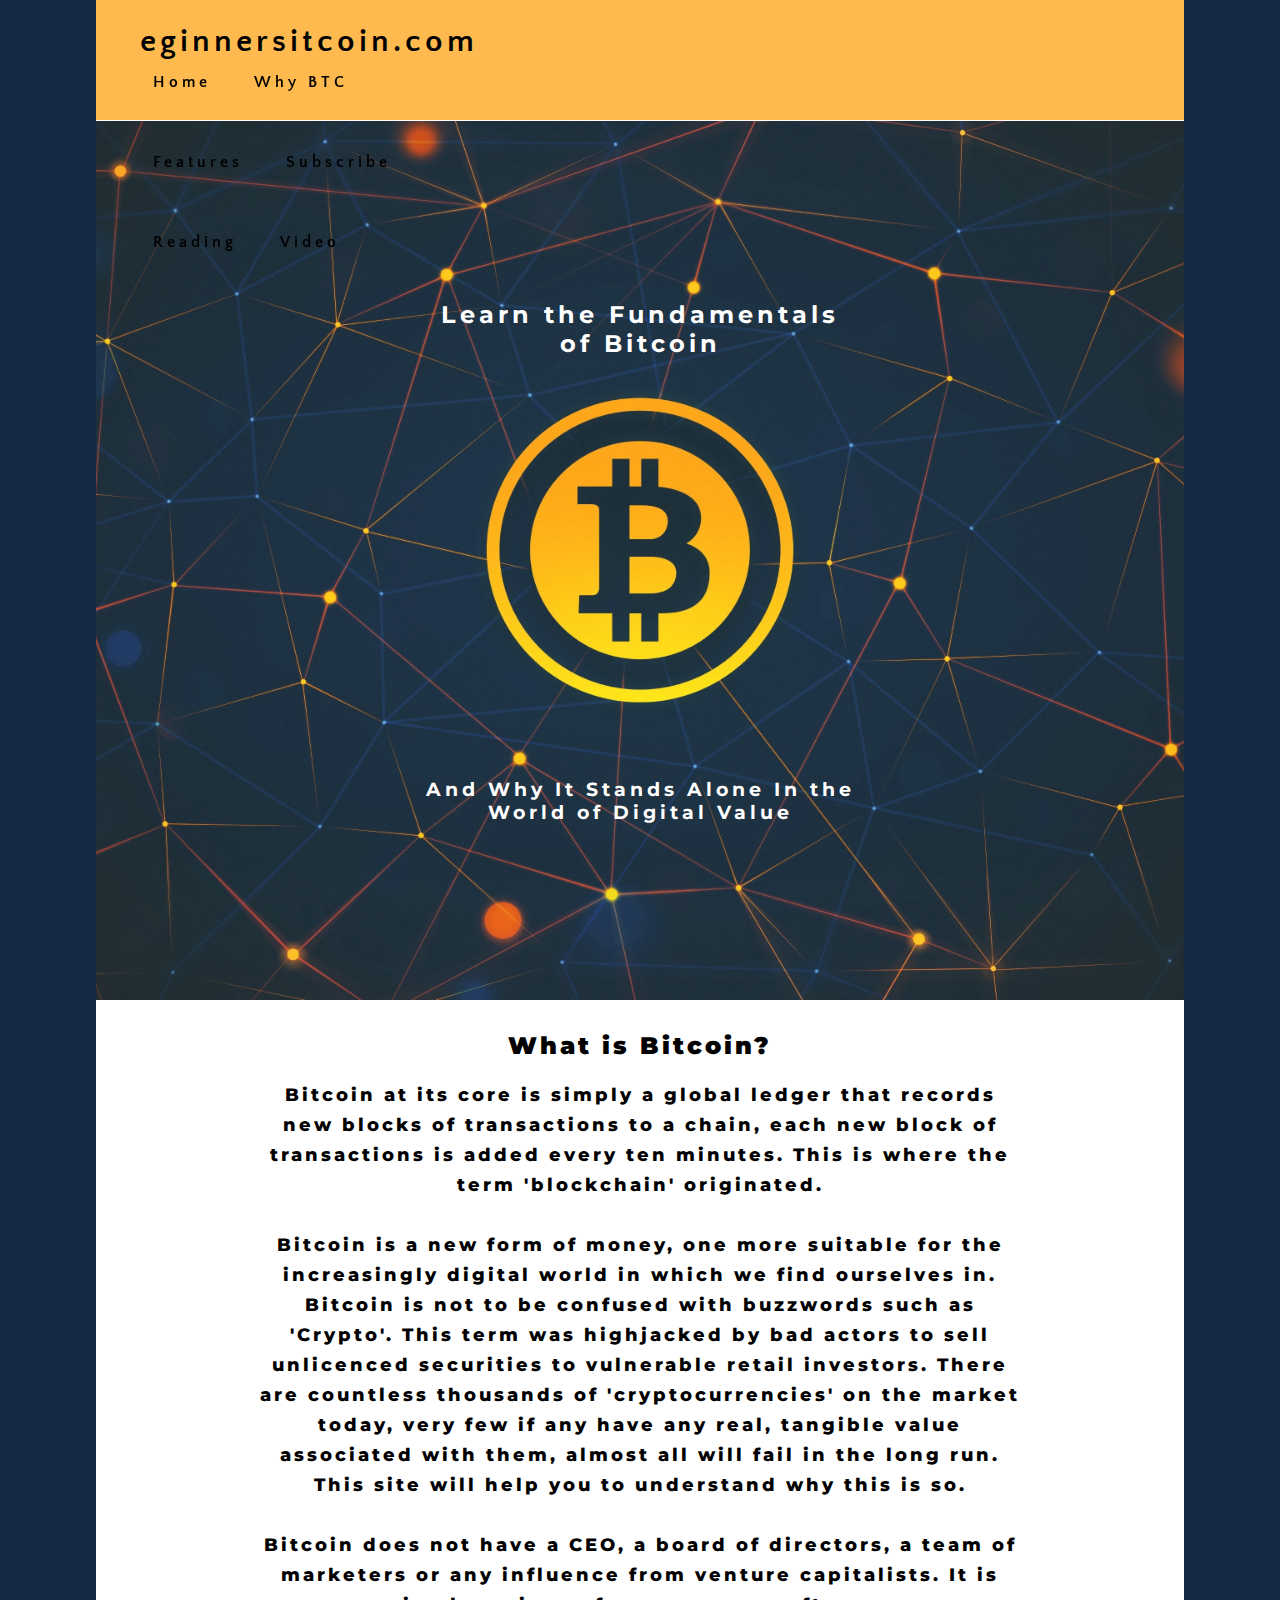
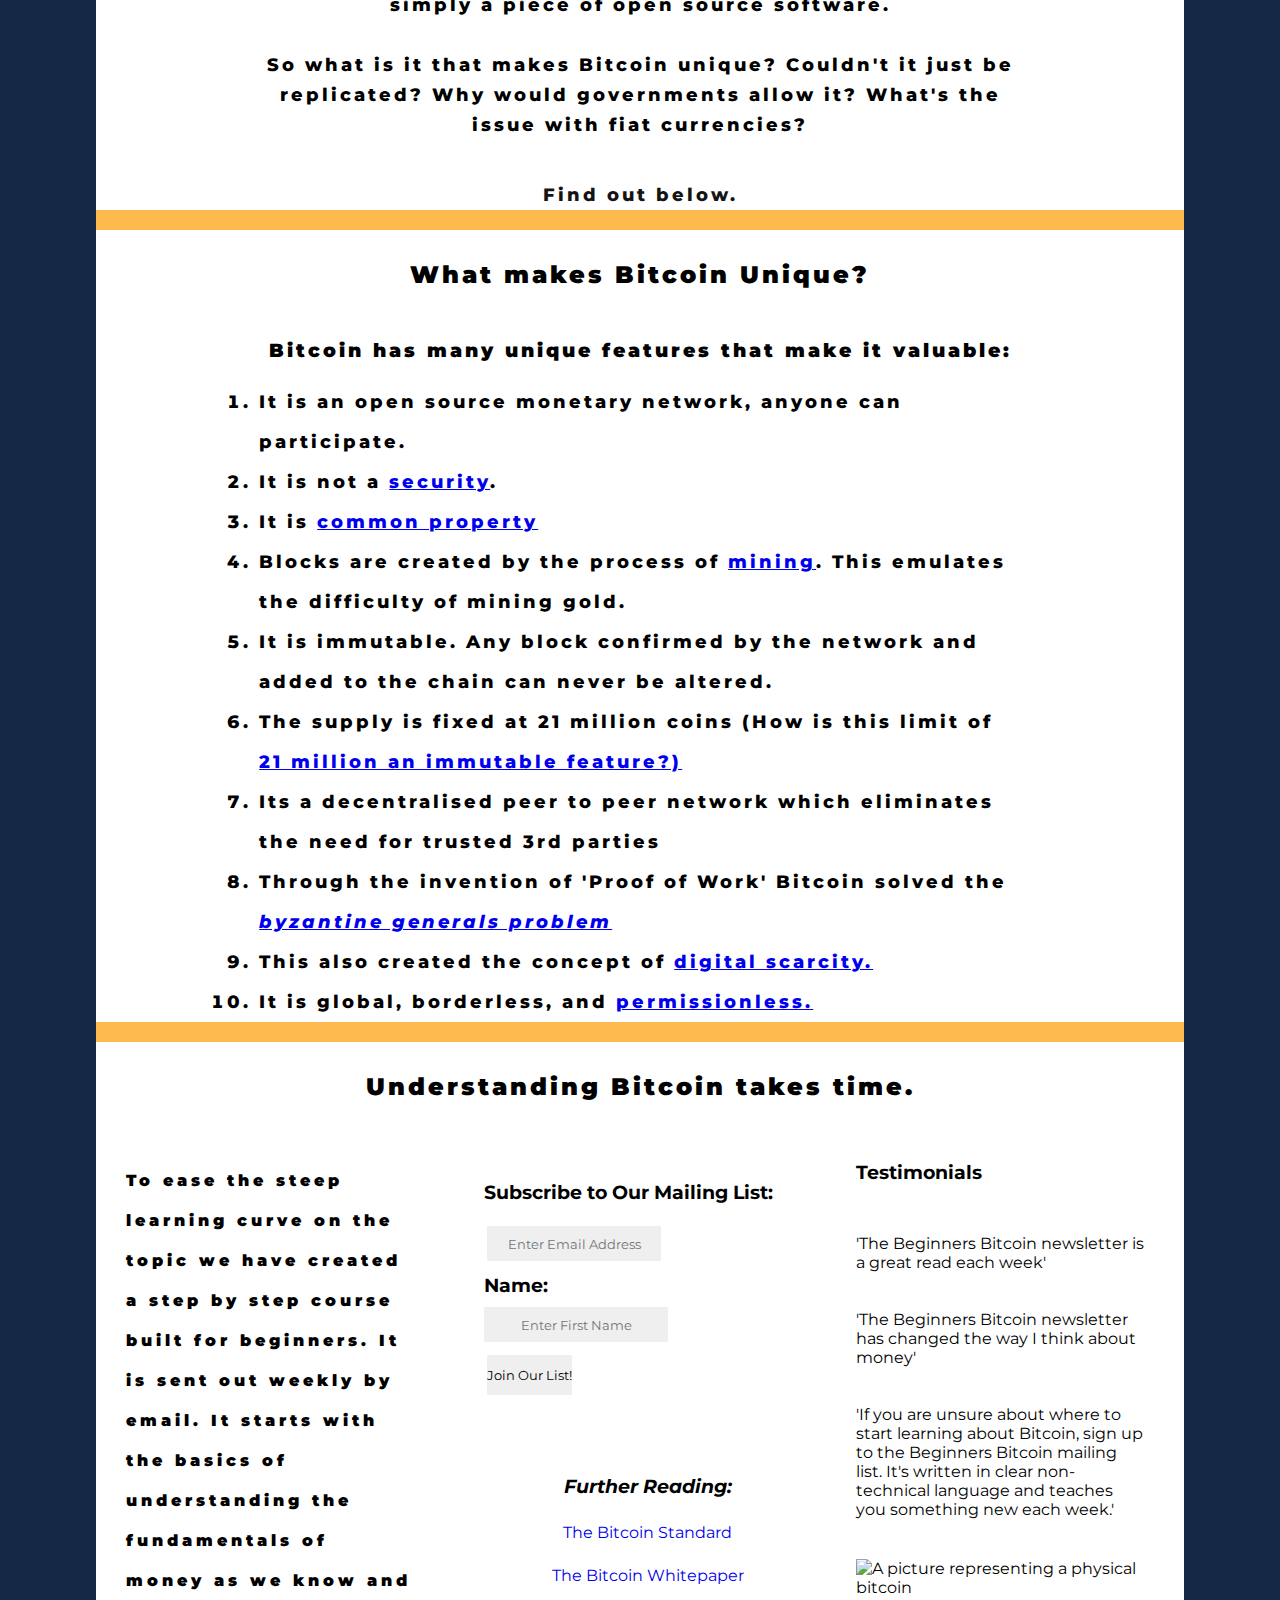
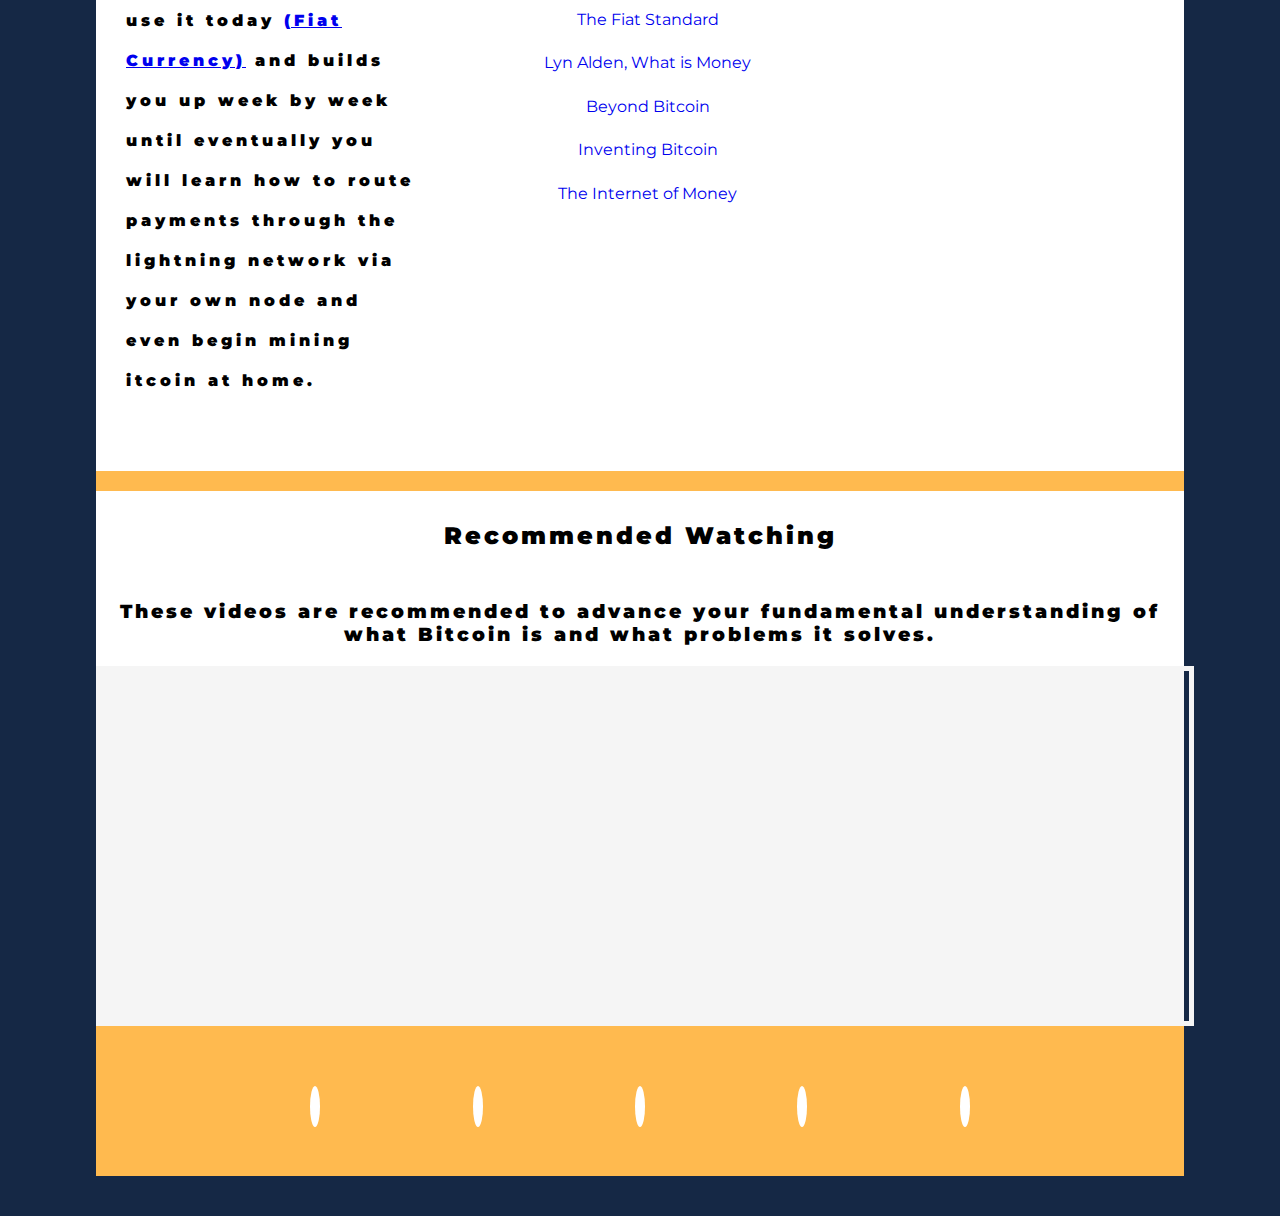
==== index.html @ 6679264b "Add responsive styles to subscriber list section at max-width 1100px" ====
<!DOCTYPE html>
<html lang="en">
<head>
    <meta charset="UTF-8">
    <meta http-equiv="X-UA-Compatible" content="IE=edge">
    <meta name="viewport" content="width=device-width, initial-scale=1.0">
    <meta name="description" content="">
    <meta name="keywords" content="">
    <link rel="stylesheet" href="./assets/css/style.css">
    <title>Beginners Bitcoin</title>
</head>
<body>
    <!--Header and site logo-->
    <div class="container">    
        <header>
            <div class="site_header">
                <div id="main_logo">
                    <h1><i class="fa-solid fa-bitcoin-sign"></i>eginners </h1> <h1 id="second_logo_heading"> <i class="fa-solid fa-bitcoin-sign"></i>itcoin.com</h1>
                <!--Site navigation-->
                <nav>
                    <ul id="header_navigation" aria-label="Main navigation links for the website">
                        <li><a href="index.html">Home</a></li>
                        <li><a href="#what_is_btc">Why BTC</a></li>
                        <li><a href="#unique_btc"><span id="features_li">Features</span></a></li>
                        <li><a href="#mailing_list_section">Subscribe</a></li>
                        <li><a href="#further_reading">Reading</a></li>
                        <li><a href="#recommended_watching">Video</a></li>
                        <!-- Add Tech talk section on hardware wallets and other forms BTC storage if time available-->
                    </ul>
                </nav>
            </div>
        </header>
            <!--Structure for the main landing page, img and site goals => (headings)-->
        <section aria-label="Sets out the intended goals of the website">
            <div id="landing_page_main" role="img" aria-label="A bitcoin logo at the center with a network of nodes, pointing to its decentralised nature">
                <div id="main_image_headings">
                    <h2>Learn the Fundamentals of Bitcoin</h2>
                    <h3>And Why It Stands Alone In the World of Digital Value</h3>
                </div>
            </div>
        </section>
        <!--Begin main content-->
        <main>    
            <!--What is BTC Section-->
            <section aria-label="An overview of Bitcoin">
                <div id="what_is_btc">
                    <h2 class="section_headings">What is Bitcoin?</h2>
                    <p class="section_paragraphs">Bitcoin at its core is simply a global ledger that records new blocks of transactions to a chain, each new block of transactions is added every ten minutes.
                        This is where the term 'blockchain' originated.<br><br>
                        Bitcoin is a new form of money, one more suitable for the increasingly digital world in which we find 
                        ourselves in. Bitcoin is not to be confused with buzzwords such as 'Crypto'. This term was highjacked by bad actors to sell unlicenced securities 
                        to vulnerable retail investors. There are countless thousands of 'cryptocurrencies' on the market today, very few if any have any real, tangible value 
                        associated with them, almost all will fail in the long run. This site will help you to understand why this is so.<br><br>
                        Bitcoin does not have a CEO, a board of directors, a team of marketers or any influence from venture capitalists. It is simply a piece of open source software.
                        <br><br>
                        So what is it that makes Bitcoin unique? Couldn't it just be replicated? Why would governments allow it? What's the issue with fiat currencies? 
                        <div id="find_out_icon">
                            Find out below. <i class="fa-solid fa-hand-point-down"></i>
                        </div>
                    </p>    
                </div>    
            </section>
            <!--What makes BTC unique section-->
            <section aria-label="Explanation of what makes Bitcoin unique">
                <div id="unique_btc" >
                    <h2 class="section_headings">What makes Bitcoin Unique?</h2>
                        <h3 class="section_headings">Bitcoin has many unique features that make it valuable:</h3>
                        <ol>
                            <li>
                                It is an open source monetary network, anyone can participate.
                            </li>
                            <li>
                                It is not a <a href="https://www.investopedia.com/terms/s/security.asp" target="_blank" class="clean_link">security</a>.
                            </li>
                            <li>
                                It is <a href="https://www.google.com/search?q=common+property&oq=common+property&aqs=chrome..69i57j46i512j0i512l8.3224j0j4&sourceid=chrome&ie=UTF-8"
                                        target="_blank" class="clean_link" >common property</a>
                            </li>
                            <li>
                                Blocks are created by the process of 
                                <a href="https://www.investopedia.com/terms/b/bitcoin-mining.asp" target="_blank" class="clean_link" >mining</a>.
                                This emulates the difficulty of mining gold.
                            </li>
                            <li>
                                It is immutable. Any block confirmed by the network and added to the chain can never be altered.
                            </li>
                            <li>
                                The supply is fixed at 21 million coins (How is this limit of 
                                <a href="https://bitcoin.stackexchange.com/questions/2756/how-is-the-bitcoin-21-million-cap-implemented" 
                                   target="_blank" class="clean_link">21 million an immutable feature?)</a>
                            </li>
                            <li>
                                Its a decentralised peer to peer network which eliminates the need for trusted 3rd parties
                            </li>
                            <li>
                                Through the invention of 'Proof of Work' Bitcoin solved the 
                                <em><a href="https://cryptonews.net/news/bitcoin/3180977/" target="_blank" class="clean_link">byzantine generals problem</a></em>
                            </li>
                            <li>
                                This also created the concept of
                                <a href="https://nbx.com/crypto101/what-is-digital-scarcity#:~:text=Digital%20scarcity%20is%20the%20idea,million%20bitcoins%20in%20its%20code." 
                                   target="_blank" class="clean_link">digital scarcity.</a> 
                            </li>
                            <li>
                                It is global, borderless, and <a href="https://www.blockchain-council.org/blockchain/permissioned-and-permissionless-blockchains-a-comprehensive-guide/" 
                                target="_blank" class="clean_link">permissionless.</a>
                            </li>
                        </ol>
                </div>
            </section>
        </main>
            <!--End main content-->
            <section id="mailing_list_section" aria-label="A section to allow users subscribe to our mailing list for further learning if interested">
                <h2 id="mail_list_heading" class="section_headings">Understanding Bitcoin takes time.</h2> 
                <!-- <div id="mail_list_container"> -->
                <div id="reasons_to_subscribe">
                    <p>To ease the steep learning curve on the topic we have created a step by step course built for beginners.
                        It is sent out weekly by email. It starts with the basics of understanding the fundamentals of money as we know and use it today 
                        <a href="https://en.wikipedia.org/wiki/Fiat_money" class="clean_link">(Fiat Currency)</a>
                        and builds you up week by week until eventually you will learn how to route payments through the lightning network via your own node and even begin 
                        mining <i class="fa-solid fa-bitcoin-sign"></i>itcoin at home.  
                    </p>
                </div>
                <div id="testimonials">
                    <h3>Testimonials</h3>
                    <p>'The Beginners Bitcoin newsletter is a great read each week'</p>
                    <br><br>
                    <p>'The Beginners Bitcoin newsletter has changed the way I think about money'</p>
                    <br><br>
                    <p>'If you are unsure about where to start learning about Bitcoin, sign up to the Beginners Bitcoin mailing list. It's written in
                        clear non-technical language and teaches you something new each week.'
                    </p>
                    <picture>
                        <source srcset="./assets/css/images/Bitcoin-Images/btc_small.jpg"
                                media="(max-width: 500px)">
                        <img src="./assets/css/images/Bitcoin-Images/pexels-alesia-kozik-6765369.jpg"  width="100%" height="300px" alt="A picture representing a physical bitcoin">
                    </picture>
                </div>

                <form id="mail_list_layout" action="submitform.html" target="_blank">
                    <label  for="subscriber_list">
                        <h3>Subscribe to Our Mailing List:</h3><br>
                    </label>
                    <input type="email" id="subscriber_list" name="email" placeholder="Enter Email Address" required>

                    <label for="subscriber_name">
                        <h3 id="subscriber_name_heading">Name:</h3>
                    </label>
                    <input type="text" id="subscriber_name" name="subscriber_name" placeholder="Enter First Name" required>
                    <button type="submit" id="email_list_button">Join Our List!</button>
                </form>
                <div id="further_reading">
                    <h3><em id="recommended_reading">Further Reading:</em></h3> 
                    <a href="https://www.amazon.co.uk/Bitcoin-Standard-Decentralized-Alternative-Central/dp/1119473861" target="_blank">The Bitcoin Standard</a>
                    <a href="https://bitcoin.org/bitcoin.pdf" target="_blank">The Bitcoin Whitepaper</a>
                    <a href="https://www.amazon.co.uk/Fiat-Standard-Slavery-Alternative-Civilization/dp/1544526474/ref=pd_lpo_1?pd_rd_i=1544526474&psc=1" target="_blank">The Fiat Standard</a>
                    <a href="https://www.lynalden.com/what-is-money/" target="_blank">Lyn Alden, What is Money</a>
                    <a href="https://www.allenandunwin.com/browse/books/academic-professional/economics/Beyond-Bitcoin-Steven-Boykey-Sidley--Simon-Dingle-9781785788307" target="_blank">Beyond Bitcoin</a>
                    <a href="https://www.amazon.co.uk/Inventing-Bitcoin-Technology-Decentralized-Explained-ebook/dp/B07MWXRWNB" target="_blank">Inventing Bitcoin</a>
                    <a href="https://www.readinglength.com/book/isbn-194791006X" target="_blank">The Internet of Money</a>   
                </div>      
            </section>
            <!--Begin markup for Recommended Video Content-->
            <section aria-label="Recommended video content to learn the fundamentals of SBitcoin and Fiat currencies">
                <div id="recommended_watching">
                    <h2 class="section_headings">Recommended Watching</h2>
                    <h3 class="section_headings">These videos are recommended to advance your fundamental understanding of what Bitcoin is and what problems it solves.</h3>
                </div>
                <div id="video_content">
                    <iframe src="https://www.youtube.com/embed/gp4U5aH_T6A" title="YouTube video player" frameborder="0" allow="accelerometer; autoplay; clipboard-write; encrypted-media; gyroscope; picture-in-picture" allowfullscreen></iframe>
                
                    <iframe src="https://www.youtube.com/embed/Zzj3qeKoghg" title="YouTube video player" frameborder="0" allow="accelerometer; autoplay; clipboard-write; encrypted-media; gyroscope; picture-in-picture" allowfullscreen></iframe>
                
                    <iframe src="https://www.youtube.com/embed/mC43pZkpTec" title="YouTube video player" frameborder="0" allow="accelerometer; autoplay; clipboard-write; encrypted-media; gyroscope; picture-in-picture" allowfullscreen></iframe>
                
                    <iframe src="https://www.youtube.com/embed/s_VbDp_bq2w" title="YouTube video player" frameborder="0" allow="accelerometer; autoplay; clipboard-write; encrypted-media; gyroscope; picture-in-picture" allowfullscreen></iframe>
                </div>
            </section>
            <!--Site Footer-->
        <footer id="site_footer">
            <ul class="social-networks">
                <li>
                    <a href="https://facebook.com" target="_blank" rel="noopener" 
                    aria-label="Visit our Facebook page (opens in a new tab)"><i class="fab fa-facebook"></i></a>
                </li>
            
                <li>
                    <a href="https://twitter.com" target="_blank" rel="noopener" 
                    aria-label="Visit our Twitter page (opens in a new tab)"><i class="fab fa-twitter"></i></a>
                </li>
        
                <li>
                    <a href="https://youtube.com" target="_blank" rel="noopener" 
                    aria-label="Visit our You-Tube page (opens in a new tab)"><i class="fab fa-youtube"></i></a>
                </li>
        
                <li>
                    <a href="https://instagram.com" target="_blank" rel="noopener" 
                    aria-label="Visit our Instagram page (opens in a new tab)"><i class="fab fa-instagram"></i></a>
                </li>
                <li>
                    <a href="#landing_page_main"><i id="back_to_top" class="far fa-arrow-alt-circle-up"></i></a>
                </li>
            </ul>
        </footer> 
    </div> 
    <!--End container div-->

    <!--Script for icons from Font-Awesome -->
    <script src="https://kit.fontawesome.com/e3ff55fef8.js" crossorigin="anonymous"></script>
</body>
</html>
---- assets/css/style.css ----
/* Imported fonts Quattrocento and Montserrat */
@import url('https://fonts.googleapis.com/css2?family=Montserrat:wght@200&family=Quattrocento+Sans&family=Raleway:wght@200&display=swap');

*{
    margin: 0;
    padding: 0;
    border: 0;
}
.container {
    width: 85%;
    margin: 0 auto;
    background-color: white;
}

body {
    font-family: 'Montserrat', sans-serif;
    background-color: #152845;
    padding-bottom: 40px;
}

.site_header {
    height: 20px;
    padding-bottom: 100px;
    background-color: #ffba4f;
    position: fixed;
    top: 0;
    left: 7.5%;
    right: 7.5%;
    z-index: 1;
    border-bottom: 0.5px solid white;
}

#main_logo {
    font-family: 'Quattrocento Sans', sans-serif;
    position: absolute;
    left: 5%;
    top: 40%;
    display: flex;
    flex-direction: row;
    letter-spacing: 4px;
}

#btc_logo {
    position: absolute;
    right: 5%;
    top: 40%; 
}

#main_logo:hover {
    transform: scale(1.01);
}

#submit_form_result h1 {
    margin-top: 120px;
}

 #header_navigation {
    position: absolute;
    right: 4%;
    top: 30%;
}

#header_navigation li {
    display: inline-block;
    line-height: 80px;
    padding-right: 35px;
}

#header_navigation a {
    text-decoration: none;
    letter-spacing: 4px;
    color: black;
    font-weight: 900;
}

#header_navigation a:hover {
    background-color: #51606d;
    padding: 1.5px;
    border-radius: 2px;
    color: white;
} 

/* Start main landing page styling*/

#landing_page_main {
    background-image: url('./images/Bitcoin-Images/bitcoin_desktop_bg.jpg');
    height: 900px;
    margin-top: 100px;
    width: 100%;
    background-repeat: no-repeat;
    background-position: center;
    opacity: 0.9;
    background-size: cover;
    position: relative;
    border-bottom: 1.5px solid white;
}

#main_image_headings {
    height: 800px;
    width: 40%;
    text-align: center;
    margin: 0 auto;
}

#main_image_headings h2 {
    color: white;
    letter-spacing: 4px;
    margin-bottom: 420px;
    margin-top: 0;
    padding-top: 200px;
}

#main_image_headings h3 {
    color: white;
    letter-spacing: 4px;
}

.section_headings {
    text-align: center;
    margin: 0 auto;
    color: black;
    padding-top: 30px;
    padding-bottom: 20px;
    letter-spacing: 3px;
    font-weight: 900;
}

.section_paragraphs {
    text-align: center;
    margin: 0 auto;
    color: black;
    font-weight:800;
    width: 70%;
    line-height: 30px;
    letter-spacing: 3px;
    font-size: 1.1rem;
}

.section_paragraphs ul{
    list-style: none;
}
.section_paragraphs li {
    line-height: 35px;
}

/* What is Bitcoin section styles */

#what_is_btc{
    width: 100%;
    height: auto;
    text-align: center;
    margin: 0 auto;
    background-color :white;
    border-bottom: 20px solid #ffba4f;
}

#find_out_icon {
    color: #141414;
    font-weight:800;
    padding-top: 40px;
    line-height: 30px;
    letter-spacing: 3px;
    font-size: 1.1rem;
}

/* Why bitcoin is unique styles */
#unique_btc {
    width: 100%;
    height: auto;
    border-bottom: 20px solid #ffba4f;
}

#unique_btc ol {
    margin: 0 auto;
    color: black;
    font-weight:800;
    width: 70%;
    line-height: 40px;
    letter-spacing: 3px;
    font-size: 1.1rem;
}

/*  Mailing List Styles */

#mail_list_heading {
    background-color: white;
}

#reasons_to_subscribe {
    margin: 0;
    padding: 40px 70px 40px 30px;
    width: 26.5%;
    float: left;
}
#reasons_to_subscribe p {
    padding-bottom: 30px;
    line-height: 40px;
    letter-spacing: 4px;
    font-weight: 900;
}

form {
    padding-bottom: 65px;
}

#mail_list_layout {
    width: 40%;
    margin: 0 auto;
    padding-top: 60px;
    background-color: white;
}

#testimonials {
    margin: 0;
    width: 26.5%;
    padding: 40px;
    float: right;
    background-color: white;
}

#testimonials h3 {
    padding-bottom: 50px;
}

#testimonials img {
    margin-top: 40px;
}

#further_reading {
    width: 30%;
    min-height: 352px;
    display: flex;
    flex-direction: column;
    align-items: center;
    justify-content: space-around;
}

#further_reading a {
    text-decoration: none;
    font-style: inherit;

}

#further_reading a:hover {
    border-bottom:1px solid #141414;
}

#subscriber_list {
    height: 35px;
    width: 40%;
    text-align: center;
    margin: 0px 0 10px 0px;
    background-color: #efefef;
    border: 3px solid white;
    border-radius: 4px;
    font-family: inherit;
}

#subscriber_list:hover {
    transform: scale(1.01);
}  

#subscriber_list:focus::placeholder {
    color: transparent;
}

#subscriber_list:focus {
    background-color: #efefef;
    outline: none;
    color: black;
    font-weight: 900;
}

#subscriber_name {
    display: block;
    background-color: #efefef;
    height: 35px;
    /* margin-bottom: 10px 0 0 15px; */
    font-family: inherit;
    text-align: center;
}

#subscriber_name_heading {
    margin-bottom: 10px;
}

#subscriber_name:hover {
    transform: scale(1.01);
}  

#subscriber_name:focus::placeholder {
    color: transparent;
}

#subscriber_name:focus {
    background-color: #efefef;
    outline: none;
    color: black;
    font-weight: 900;
}

#email_list_button {
    height: 46px;
    margin-top: 10px;
    border: 3px solid white;
    border-radius: 4px;  
    font-family: inherit;
}
#email_list_button:hover {
    background-color: white;
    transform: scale(1.01);
    font-weight: 800;
}

/* start rtecommended watching styles*/
#recommended_watching {
    clear: both;
    width: 100%;
    height: auto;
    border-top: 20px solid #ffba4f;
    background-color: white;
    text-align: center;
    margin: 0 auto;
}

#video_content {
    width: 100%;
    height: auto;
    background-color: whitesmoke;
    display: flex;
    align-content: center;
    align-items: center;
    justify-content: flex-start;
}

#video_content iframe {
    width: 24.3%;
    height: 350px;
    border: 5px solid whitesmoke;
}

/* Footer and Social Links */

#site_footer {
    height: 150px;
    width: 100%;
    background-color: #ffba4f;
}

.social-networks {
    text-align: center;
    padding-top: 65px;
    margin-top: 0;
}

.social-networks li {
    display: inline;
    margin: 0 7% 0 7%;
}
.social-networks i{
    font-size: 160%;
    background-color: white;
    color: #3a3a3a;
    border-radius: 50%;
    padding: 5px;
}
.social-networks i:hover {
    animation-name: icon-increase;
    animation-duration: 0.3s;
    animation-fill-mode: forwards;
}
/* Animation for icons */

@keyframes icon-increase {
    from {
        transform: scale(1.0);
    }
    to {
        transform: scale(1.07);
        border: 0.3px solid #3a3a3a;
    }
}

 @media screen and (max-width: 1600px) {

#header_navigation {
    position: absolute;
    right: 4%;
    left: 4%;
    top: 50%;
}
#main_logo {
    position: absolute;
    left: 4%;
    top: 20%;
}
 } 

 /* Style for 1100px or less */

@media screen and (max-width: 1100px) {

     .site_header {
        height: 100px;
    }
    #reasons_to_subscribe p {
        padding-bottom: 30px;
        line-height: 35px;
        letter-spacing: 2px;
    }
    #reasons_to_subscribe {
        margin: 0;
        padding: 40px 70px 40px 30px;
        width: 100%;
        box-sizing: border-box;
    }
    #testimonials {
        margin: 0;
        width: 26.5%;
        padding: 40px;
        float: left;
    }
    #mail_list_layout {
        width: 33%;
        margin: 0 auto;
        padding-top: 60px;
        background-color: white;
        float: left;
    }
    #further_reading {
        width: 25%;
        margin-top: 5%;
        min-height: 352px;
        display: flex;
        flex-direction: column;
        align-items: center;
        justify-content: space-around;
    } 
}

/* styles for 984 px or less*/
 @media screen and (max-width: 984px) {

    #header_navigation li {
        float: left;
        padding-right: 35px;
        margin-top: 20px;
        list-style-type: none;
        line-height: normal;
    }
} 

 @media screen and (max-width: 500px) {
    .container {
        width: 100%;
    }
    .site_header {
        width: 100%;
        left: 0;
    }
#main_logo {
    left: 15%;
    top: 0%;
    text-align: center;
    padding-top: 10px;
}

#second_logo_heading {
    margin-bottom: 15px;
}

#header_navigation {
    top: 41%;
    border-top: 3px solid white;
    margin-left: 10px;
    margin-right: 10px;

}
#header_navigation li {
    line-height: 1px;
    padding-right: 1%;
    margin-top: 30px;
    float: none;
}
#header_navigation a {
    letter-spacing: 3px;
}
.site_header {
    height: 100px;
}

#main_image_headings {
    width: 80%;
    text-align: center;
}

#main_image_headings h2 {
    padding-top: 130px;
}

#reasons_to_subscribe {
    margin: 0;
    padding: 5% 0px 40px 4%;
    width: 95%;
}

.section_headings {
    text-align: left;
    padding: 5%;
    letter-spacing: 2px;
}

#reasons_to_subscribe p {
    padding-bottom: 30px;
    line-height: 30px;
    letter-spacing: 3px;
    font-weight: 900;
}

#testimonials {
    margin: 0 0 5% 5%;
    width: 90%;
    padding: 0;
    float: none;
}

#mail_list_layout {
    width: 100%;
    text-align: center;
    padding-top: 60px;
}

#subscriber_name {
    display: inline;
}

#subscriber_name_heading {
    position: relative;
    left: -30%;
}

#further_reading {
    width: 100%;
}

#recommended_watching {
    width: 100%;
    line-height: 30px;
}

#video_content {
    width: 100%;
    flex-direction: column;
}

#video_content iframe {
    width: 100%;
}

.social-networks li {
    margin: 0 5% 0 5%;
}

#back_to_top {
    visibility: hidden;
}

}
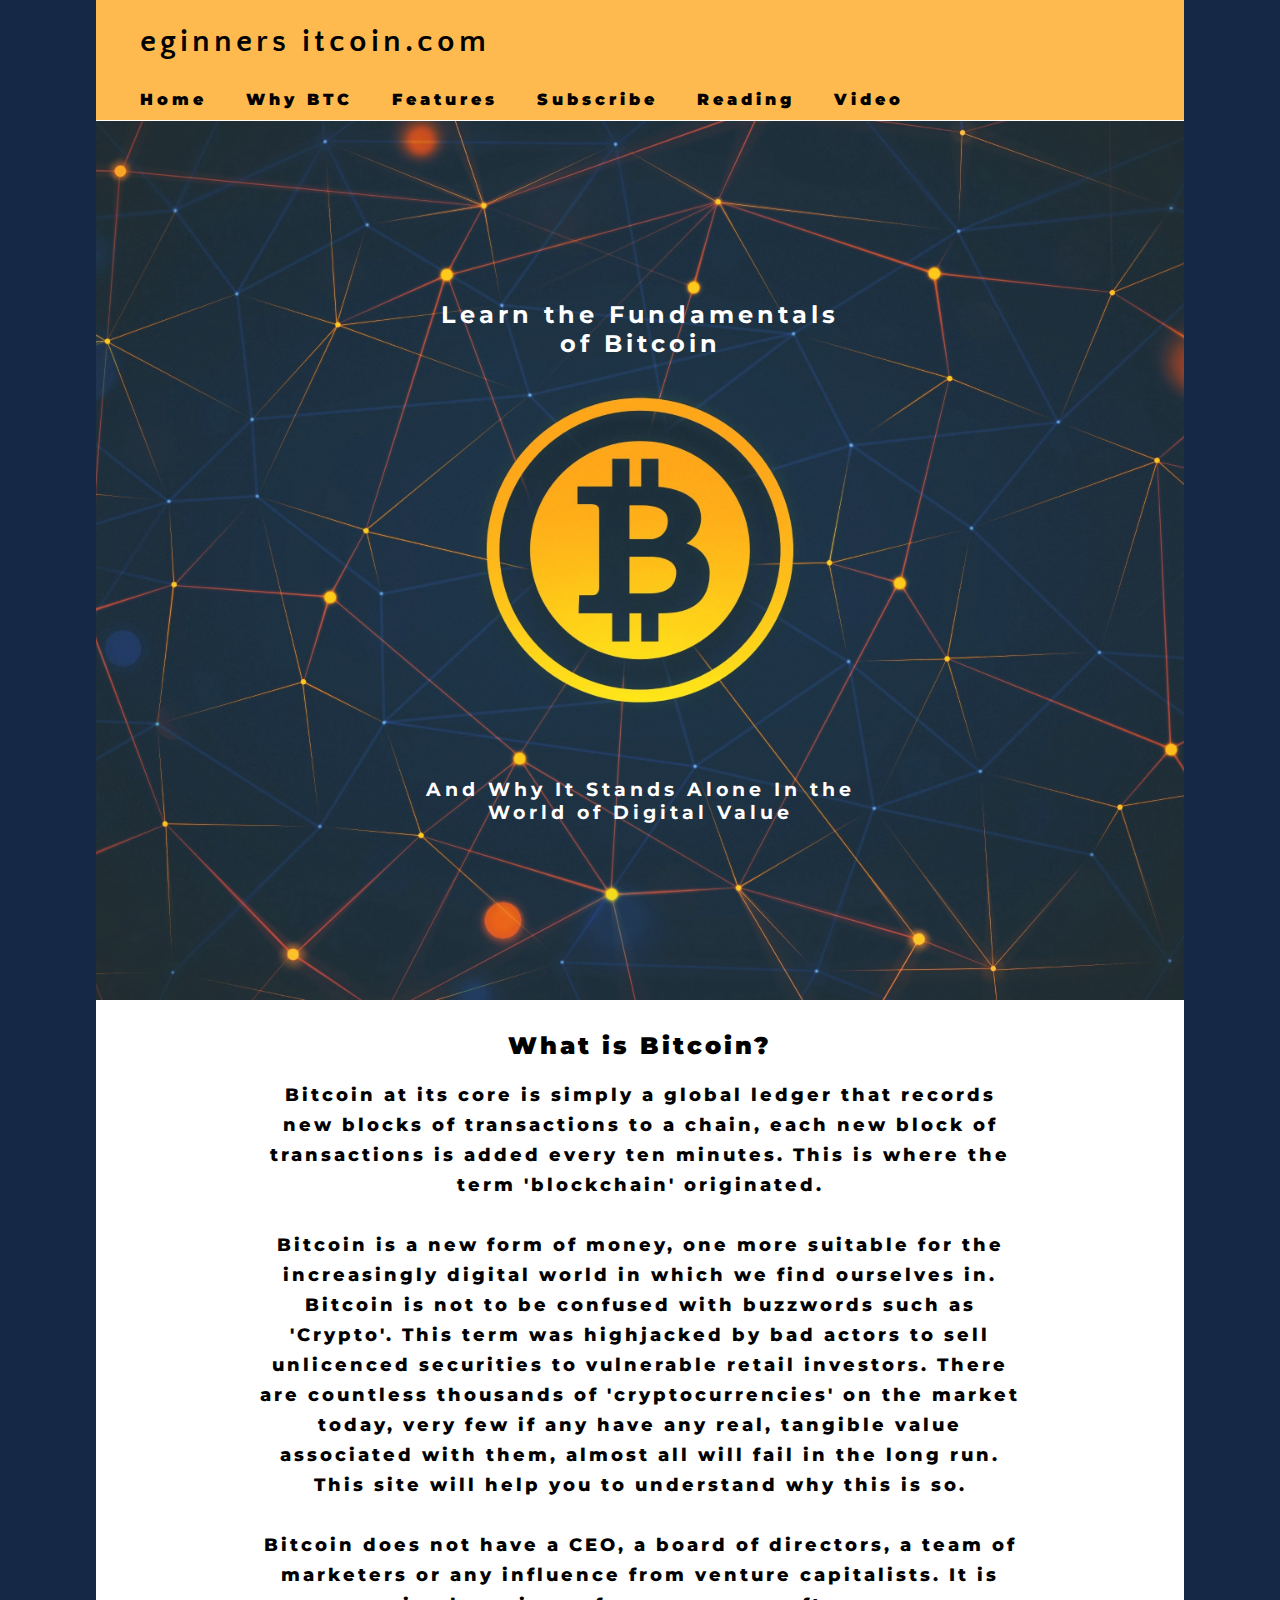
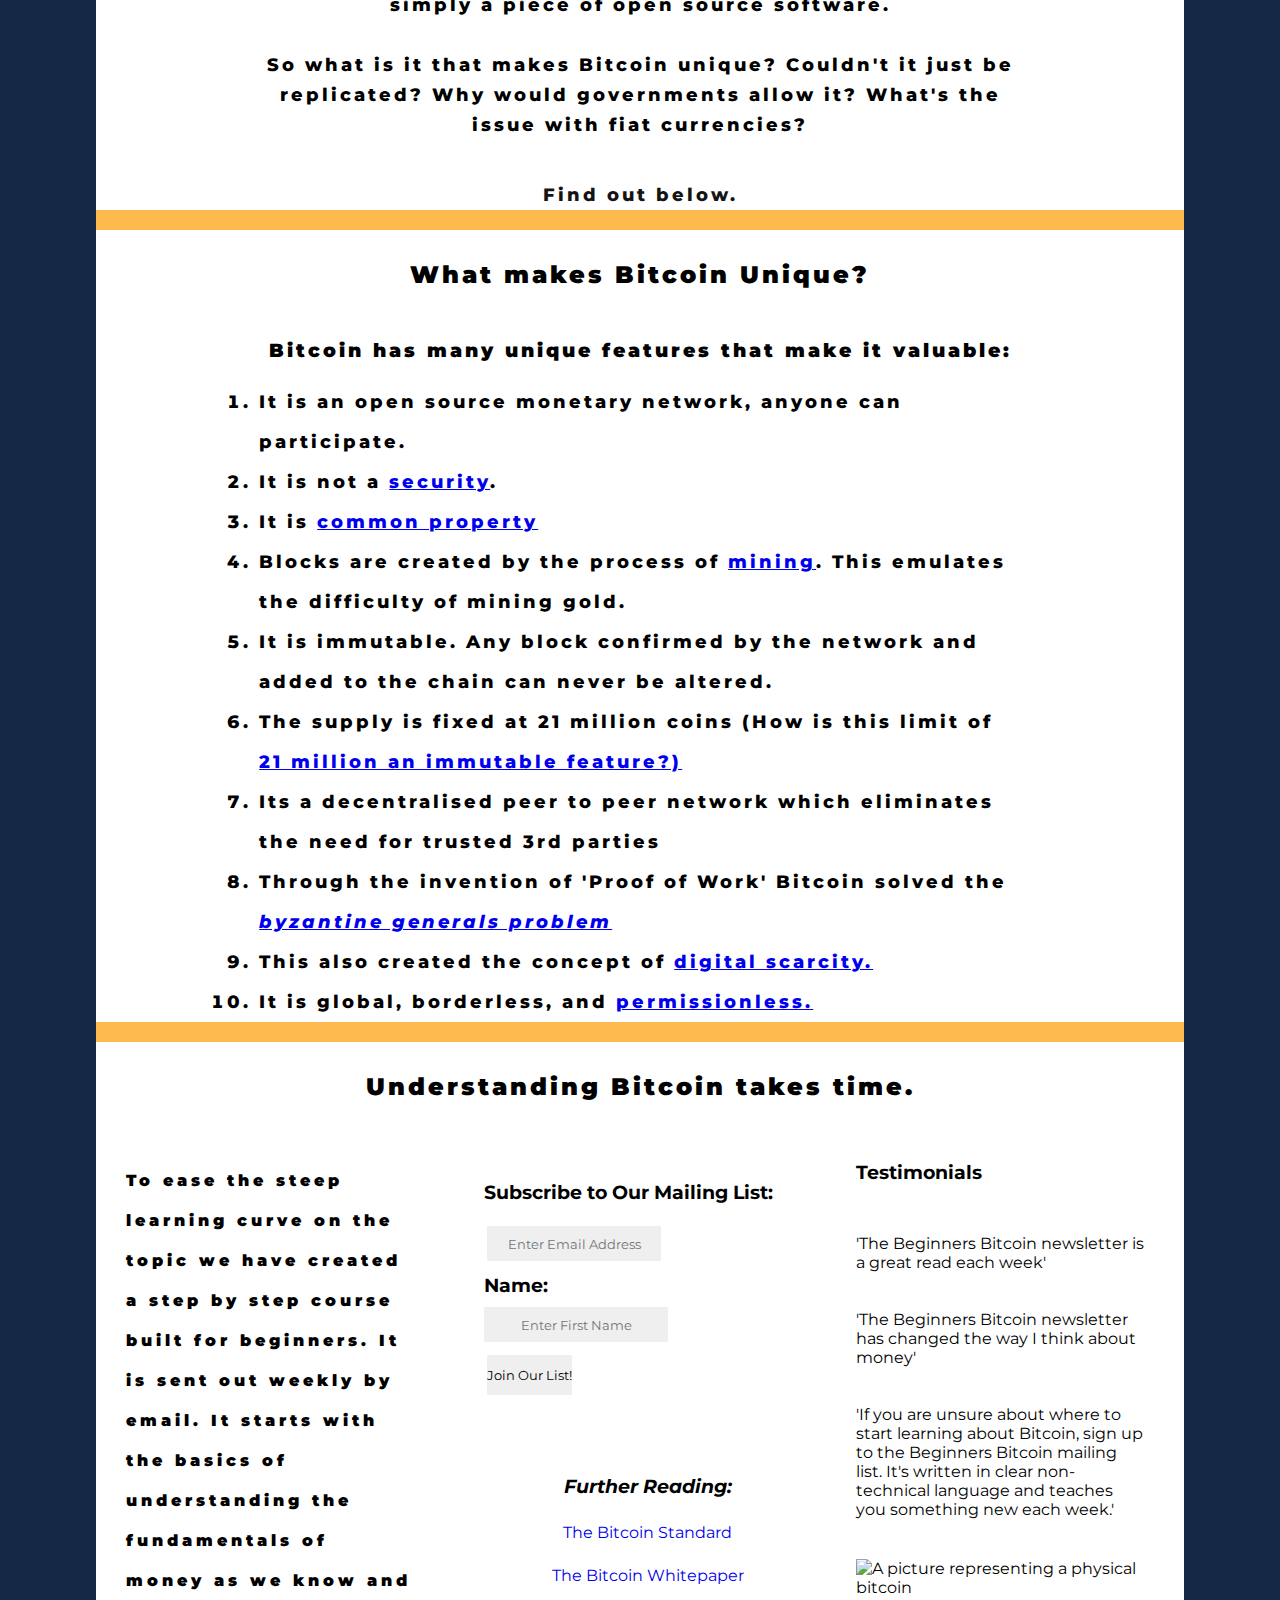
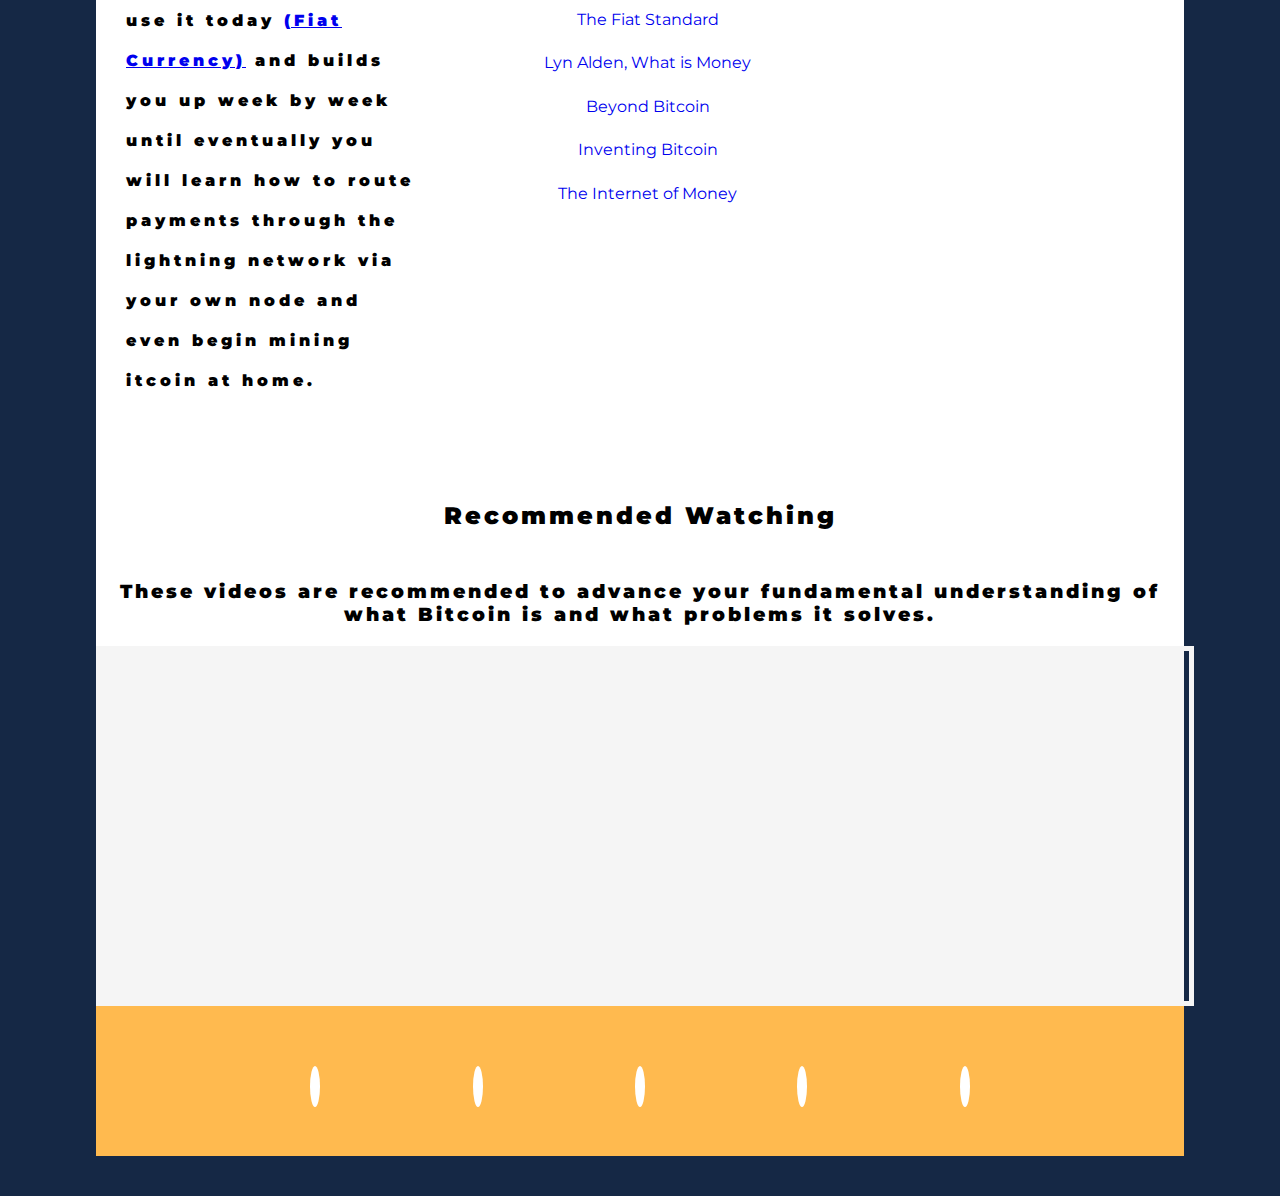
==== commit 5245a669: "Add styles to header logo to remain consistent across different viewports" ====
--- a/index.html
+++ b/index.html
@@ -12,35 +12,35 @@
 <body>
     <!--Header and site logo-->
     <div class="container">    
-        <header>
-            <div class="site_header">
-                <div id="main_logo">
-                    <h1><i class="fa-solid fa-bitcoin-sign"></i>eginners </h1> <h1 id="second_logo_heading"> <i class="fa-solid fa-bitcoin-sign"></i>itcoin.com</h1>
-                <!--Site navigation-->
-                <nav>
-                    <ul id="header_navigation" aria-label="Main navigation links for the website">
-                        <li><a href="index.html">Home</a></li>
-                        <li><a href="#what_is_btc">Why BTC</a></li>
-                        <li><a href="#unique_btc"><span id="features_li">Features</span></a></li>
-                        <li><a href="#mailing_list_section">Subscribe</a></li>
-                        <li><a href="#further_reading">Reading</a></li>
-                        <li><a href="#recommended_watching">Video</a></li>
-                        <!-- Add Tech talk section on hardware wallets and other forms BTC storage if time available-->
-                    </ul>
-                </nav>
+        <header class="site_header">
+            <div id="main_logo">
+                <h1><i class="fa-solid fa-bitcoin-sign"></i>eginners <br id="mobile_header"><i class="fa-solid fa-bitcoin-sign"></i>itcoin.com</h1>
             </div>
+            <!--Site navigation-->
+            <nav>
+                <ul id="header_navigation" aria-label="Main navigation links for the website">
+                    <li><a href="index.html">Home</a></li>
+                    <li><a href="#what_is_btc">Why BTC</a></li>
+                    <li><a href="#unique_btc">Features</a></li>
+                    <li><a href="#mailing_list_section">Subscribe</a></li>
+                    <li><a href="#further_reading">Reading</a></li>
+                    <li><a href="#recommended_watching">Video</a></li>
+                </ul>
+            </nav>
         </header>
+            <!--Begin main content-->
             <!--Structure for the main landing page, img and site goals => (headings)-->
-        <section aria-label="Sets out the intended goals of the website">
-            <div id="landing_page_main" role="img" aria-label="A bitcoin logo at the center with a network of nodes, pointing to its decentralised nature">
-                <div id="main_image_headings">
-                    <h2>Learn the Fundamentals of Bitcoin</h2>
-                    <h3>And Why It Stands Alone In the World of Digital Value</h3>
-                </div>
-            </div>
-        </section>
-        <!--Begin main content-->
-        <main>    
+        <main>         
+            <section aria-label="Sets out the intended goals of the website">
+                <div id="landing_page_main" role="img" aria-label="A bitcoin logo at the center with a network of nodes, pointing to its decentralised nature">
+                    <div id="main_image_headings">
+                        <h2>Learn the Fundamentals of Bitcoin</h2>
+                        <h3>And Why It Stands Alone In the World of Digital Value</h3>
+                    </div>
+                </div>
+            </section>
+        
+           
             <!--What is BTC Section-->
             <section aria-label="An overview of Bitcoin">
                 <div id="what_is_btc">
@@ -64,7 +64,7 @@
             <section aria-label="Explanation of what makes Bitcoin unique">
                 <div id="unique_btc" >
                     <h2 class="section_headings">What makes Bitcoin Unique?</h2>
-                        <h3 class="section_headings">Bitcoin has many unique features that make it valuable:</h3>
+                    <h3 class="section_headings">Bitcoin has many unique features that make it valuable:</h3>
                         <ol>
                             <li>
                                 It is an open source monetary network, anyone can participate.
--- a/assets/css/style.css
+++ b/assets/css/style.css
@@ -161,10 +161,10 @@
     line-height: 30px;
     letter-spacing: 3px;
     font-size: 1.1rem;
-}
+} 
 
 /* Why bitcoin is unique styles */
-#unique_btc {
+   #unique_btc {
     width: 100%;
     height: auto;
     border-bottom: 20px solid #ffba4f;
@@ -182,7 +182,7 @@
 
 /*  Mailing List Styles */
 
-#mail_list_heading {
+  #mail_list_heading {
     background-color: white;
 }
 
@@ -269,13 +269,12 @@
     outline: none;
     color: black;
     font-weight: 900;
-}
+} 
 
 #subscriber_name {
     display: block;
     background-color: #efefef;
     height: 35px;
-    /* margin-bottom: 10px 0 0 15px; */
     font-family: inherit;
     text-align: center;
 }
@@ -310,9 +309,9 @@
     background-color: white;
     transform: scale(1.01);
     font-weight: 800;
-}
-
-/* start rtecommended watching styles*/
+} 
+
+ start rtecommended watching styles
 #recommended_watching {
     clear: both;
     width: 100%;
@@ -321,6 +320,10 @@
     background-color: white;
     text-align: center;
     margin: 0 auto;
+}
+
+#recommended_watching h2 {
+    clear: both;
 }
 
 #video_content {
@@ -337,11 +340,11 @@
     width: 24.3%;
     height: 350px;
     border: 5px solid whitesmoke;
-}
+} 
 
 /* Footer and Social Links */
 
-#site_footer {
+   #site_footer {
     height: 150px;
     width: 100%;
     background-color: #ffba4f;
@@ -368,7 +371,7 @@
     animation-name: icon-increase;
     animation-duration: 0.3s;
     animation-fill-mode: forwards;
-}
+} 
 /* Animation for icons */
 
 @keyframes icon-increase {
@@ -381,7 +384,14 @@
     }
 }
 
- @media screen and (max-width: 1600px) {
+
+@media screen and (max-width: 2560px) {
+    #mobile_header {
+        display: none;
+    }
+}
+
+  @media screen and (max-width: 1600px) {
 
 #header_navigation {
     position: absolute;
@@ -394,15 +404,23 @@
     left: 4%;
     top: 20%;
 }
- } 
+#mobile_header {
+    display: none;
+}
+ }  
 
  /* Style for 1100px or less */
 
-@media screen and (max-width: 1100px) {
+ @media screen and (max-width: 1100px) {
 
      .site_header {
         height: 100px;
     }
+
+    #mobile_header {
+        display: none;
+    }
+
     #reasons_to_subscribe p {
         padding-bottom: 30px;
         line-height: 35px;
@@ -436,10 +454,10 @@
         align-items: center;
         justify-content: space-around;
     } 
-}
-
-/* styles for 984 px or less*/
- @media screen and (max-width: 984px) {
+} 
+
+/* Styles for 984 px or less */
+  @media screen and (max-width: 984px) {
 
     #header_navigation li {
         float: left;
@@ -448,6 +466,10 @@
         list-style-type: none;
         line-height: normal;
     }
+
+    #mobile_header {
+        display: none;
+    }
 } 
 
  @media screen and (max-width: 500px) {
@@ -459,10 +481,14 @@
         left: 0;
     }
 #main_logo {
+    display: flex;
+    flex-direction: column;
     left: 15%;
-    top: 0%;
-    text-align: center;
-    padding-top: 10px;
+    top: 2%;
+}
+
+#mobile_header {
+    display:block;
 }
 
 #second_logo_heading {
@@ -505,7 +531,7 @@
 }
 
 .section_headings {
-    text-align: left;
+    /* text-align: left; */
     padding: 5%;
     letter-spacing: 2px;
 }
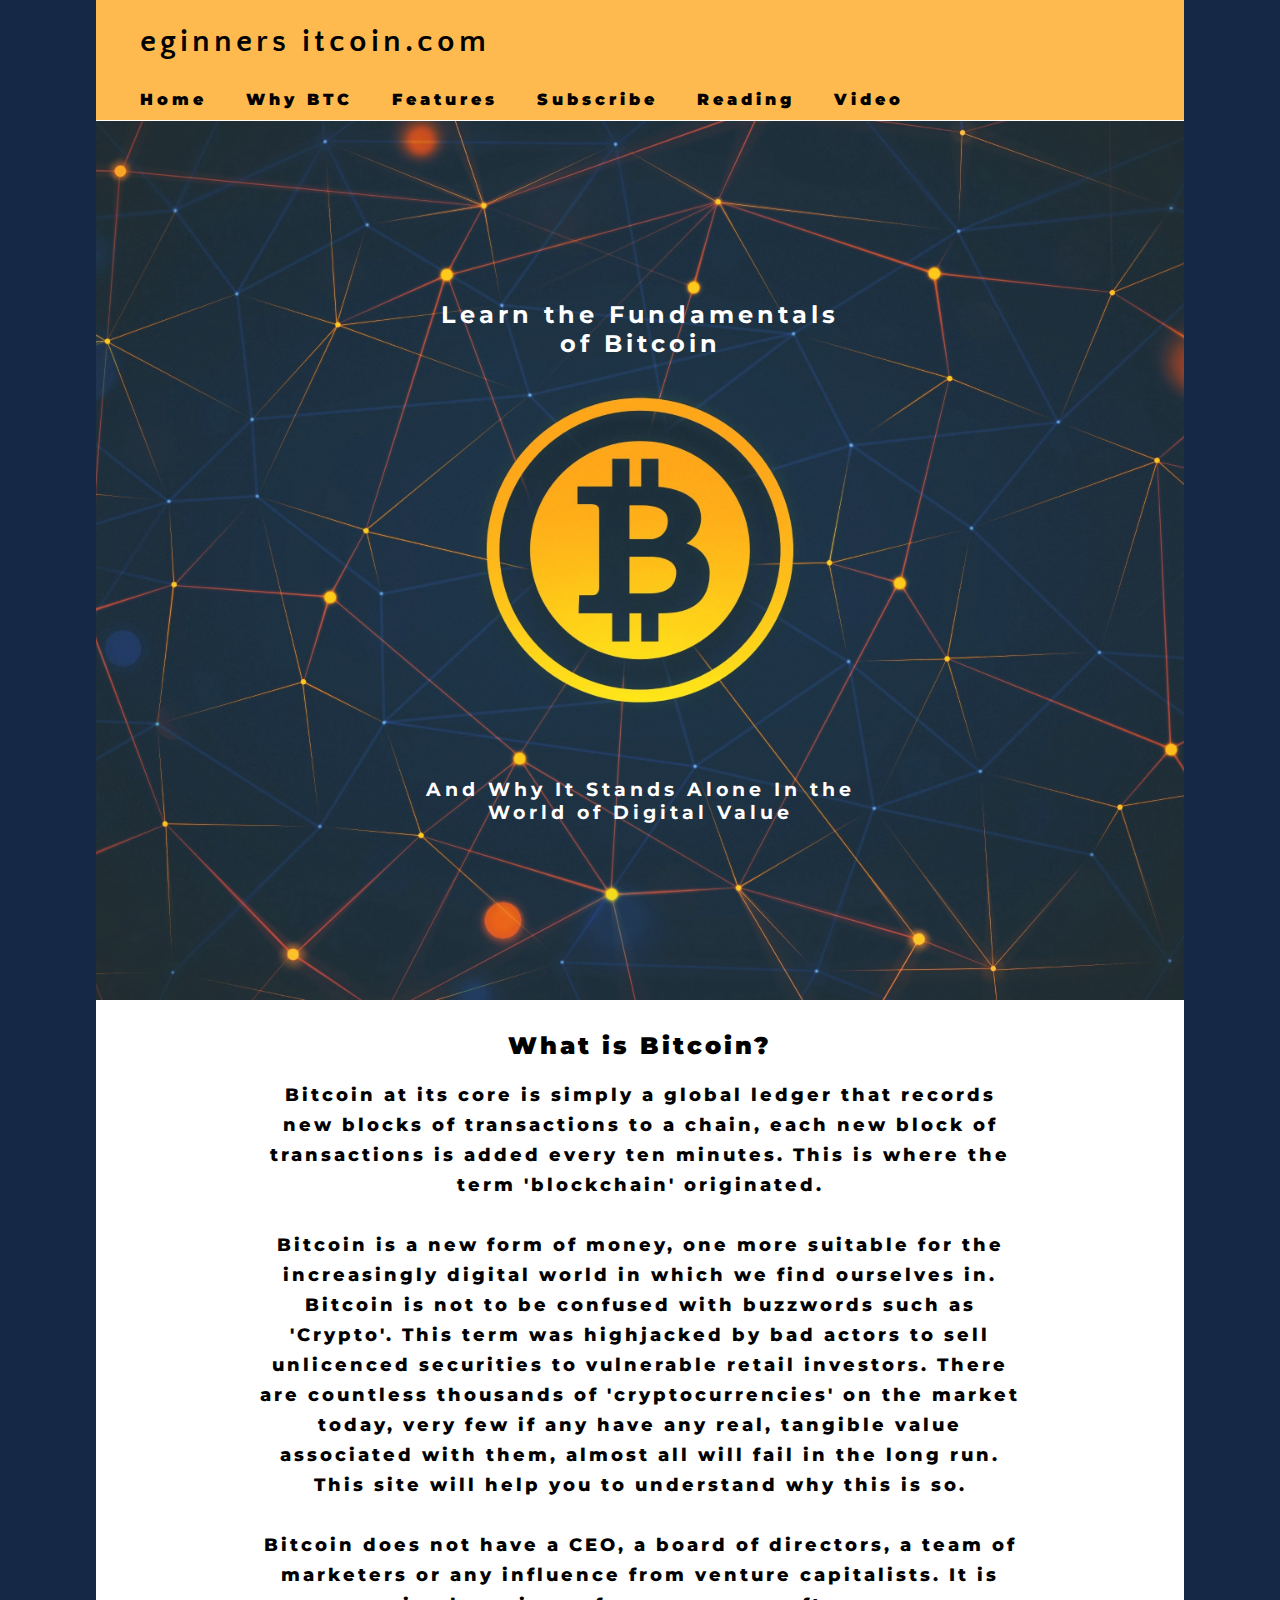
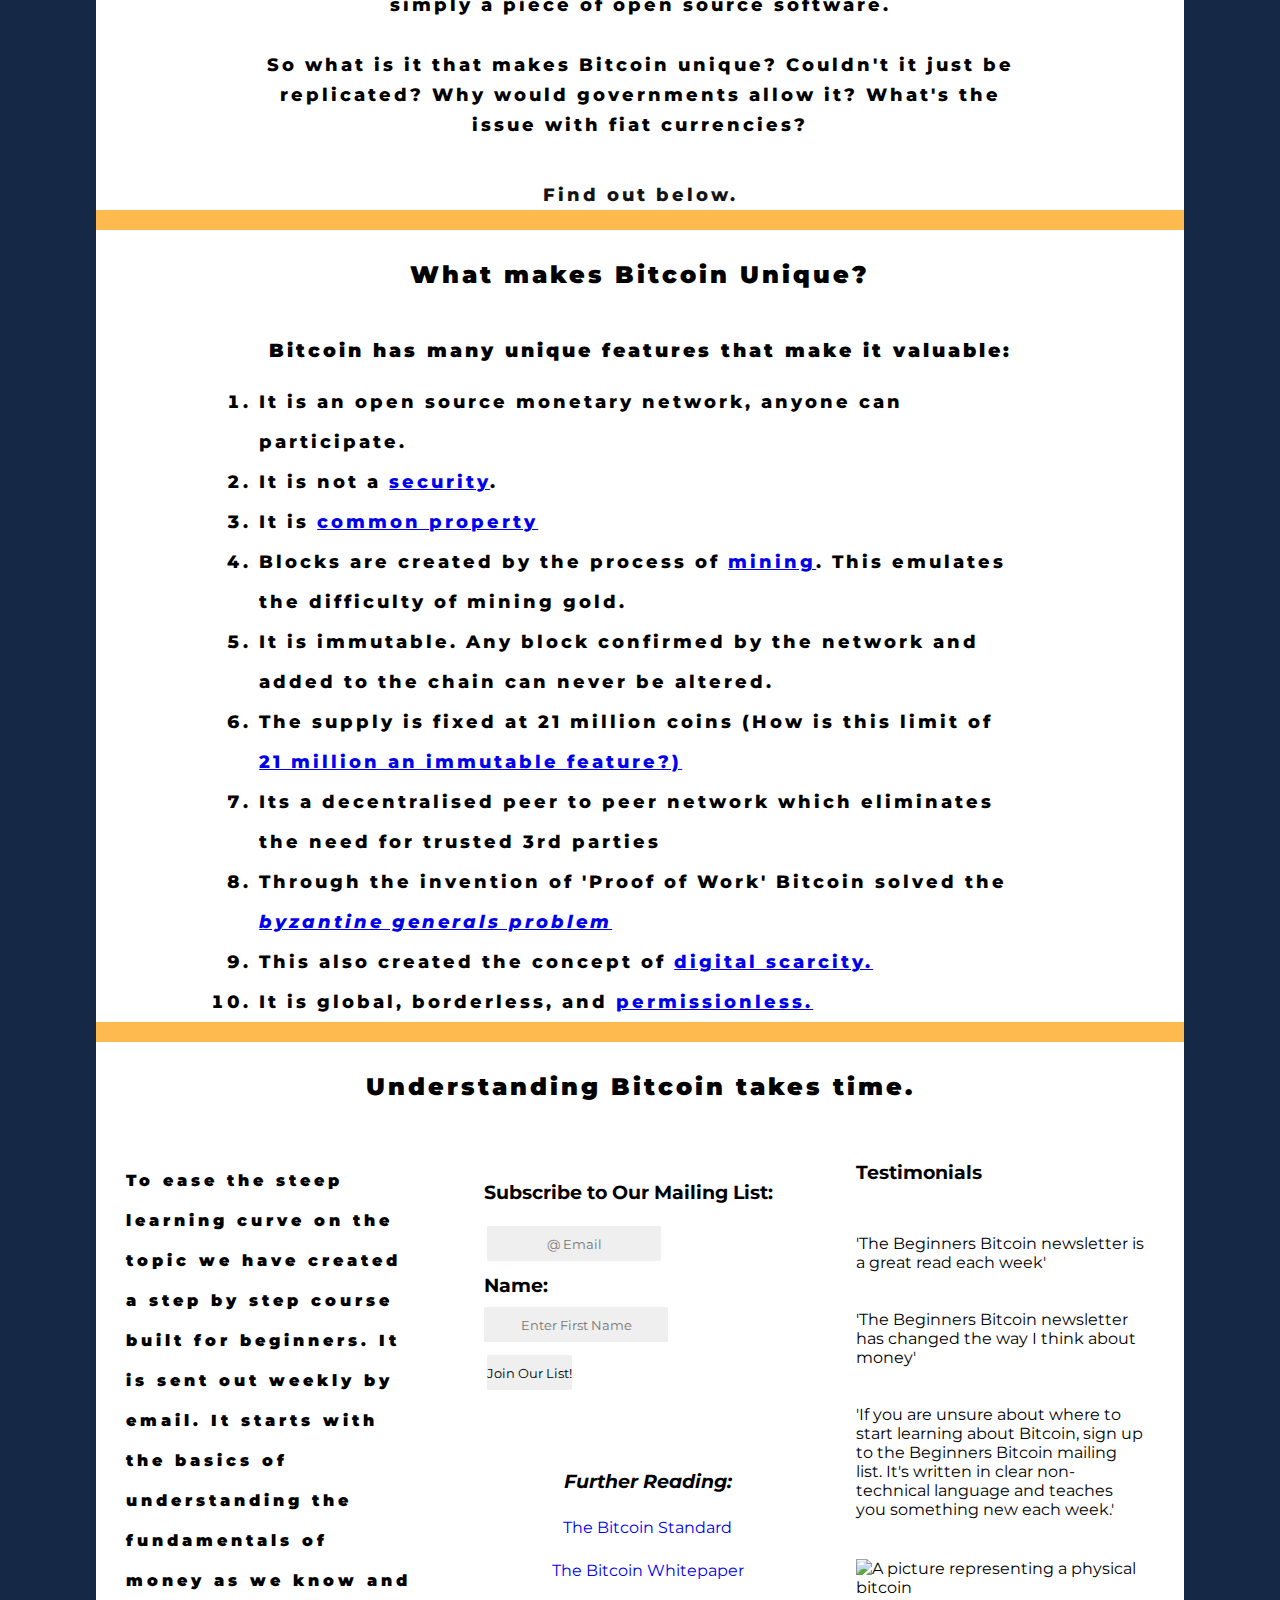
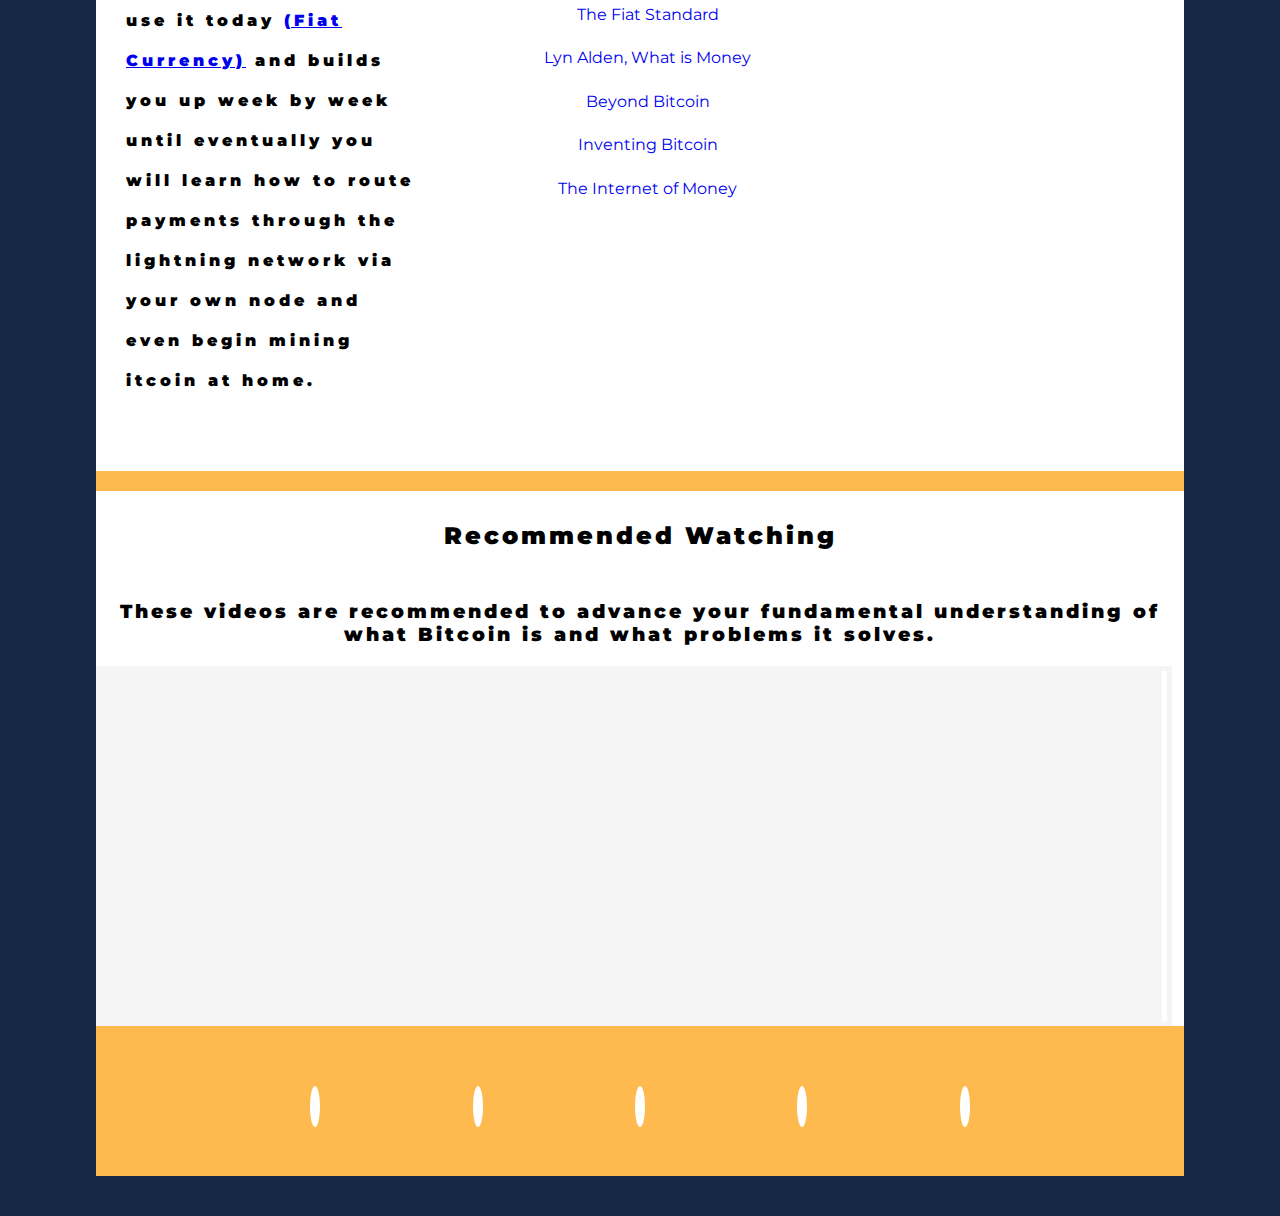
==== commit b9457838: "Complete responsive styling for the site, Tidy up code comments and indentation" ====
--- a/index.html
+++ b/index.html
@@ -39,8 +39,6 @@
                     </div>
                 </div>
             </section>
-        
-           
             <!--What is BTC Section-->
             <section aria-label="An overview of Bitcoin">
                 <div id="what_is_btc">
@@ -141,7 +139,7 @@
                     <label  for="subscriber_list">
                         <h3>Subscribe to Our Mailing List:</h3><br>
                     </label>
-                    <input type="email" id="subscriber_list" name="email" placeholder="Enter Email Address" required>
+                    <input type="email" id="subscriber_list" name="email" placeholder="@ Email" required>
 
                     <label for="subscriber_name">
                         <h3 id="subscriber_name_heading">Name:</h3>
--- a/assets/css/style.css
+++ b/assets/css/style.css
@@ -17,7 +17,7 @@
     background-color: #152845;
     padding-bottom: 40px;
 }
-
+/*  Header and Navigation Styles*/
 .site_header {
     height: 20px;
     padding-bottom: 100px;
@@ -144,7 +144,6 @@
 }
 
 /* What is Bitcoin section styles */
-
 #what_is_btc{
     width: 100%;
     height: auto;
@@ -163,7 +162,7 @@
     font-size: 1.1rem;
 } 
 
-/* Why bitcoin is unique styles */
+/* Why Bitcoin is unique styles */
    #unique_btc {
     width: 100%;
     height: auto;
@@ -238,7 +237,6 @@
 #further_reading a {
     text-decoration: none;
     font-style: inherit;
-
 }
 
 #further_reading a:hover {
@@ -299,7 +297,7 @@
 }
 
 #email_list_button {
-    height: 46px;
+    height: 41px;
     margin-top: 10px;
     border: 3px solid white;
     border-radius: 4px;  
@@ -311,7 +309,7 @@
     font-weight: 800;
 } 
 
- start rtecommended watching styles
+/* Start recommended watching styles*/
 #recommended_watching {
     clear: both;
     width: 100%;
@@ -384,13 +382,13 @@
     }
 }
 
-
+/* Style to keep main logo on header display inline on wide screens */
 @media screen and (max-width: 2560px) {
     #mobile_header {
         display: none;
     }
 }
-
+/*Styles for wide monitors*/
   @media screen and (max-width: 1600px) {
 
 #header_navigation {
@@ -407,11 +405,14 @@
 #mobile_header {
     display: none;
 }
+#video_content {
+    width: 98%;
+}
  }  
 
- /* Style for 1100px or less */
-
- @media screen and (max-width: 1100px) {
+ /* Style for 1100px viewports or less */
+
+  @media screen and (max-width: 1100px) {
 
      .site_header {
         height: 100px;
@@ -420,43 +421,57 @@
     #mobile_header {
         display: none;
     }
-
+    #video_content {
+        width: 100%;
+        flex-direction: column;
+    }
+    
+    #video_content iframe {
+        width: 95%;
+    }
+
+    #reasons_to_subscribe {
+        margin: 0;
+        padding: 5% 0px 40px 4%;
+        width: 95%;
+    }
+    #subscriber_name {
+        display: inline;
+    }
+    .section_headings {
+        padding: 5%;
+        letter-spacing: 2px;
+    }
+    
     #reasons_to_subscribe p {
         padding-bottom: 30px;
-        line-height: 35px;
-        letter-spacing: 2px;
-    }
-    #reasons_to_subscribe {
-        margin: 0;
-        padding: 40px 70px 40px 30px;
-        width: 100%;
-        box-sizing: border-box;
-    }
+        line-height: 30px;
+        letter-spacing: 3px;
+        font-weight: 900;
+    }
+    
     #testimonials {
-        margin: 0;
-        width: 26.5%;
-        padding: 40px;
-        float: left;
-    }
+        margin: 0 0 5% 5%;
+        width: 90%;
+        padding: 0;
+        float: none;
+    }
+    
     #mail_list_layout {
-        width: 33%;
-        margin: 0 auto;
+        width: 100%;
+        text-align: center;
         padding-top: 60px;
-        background-color: white;
-        float: left;
     }
     #further_reading {
-        width: 25%;
-        margin-top: 5%;
-        min-height: 352px;
-        display: flex;
-        flex-direction: column;
-        align-items: center;
-        justify-content: space-around;
+        width: 100%;
     } 
-} 
-
-/* Styles for 984 px or less */
+
+    #video_content {
+        width: 98%;
+    }
+}  
+
+/* Styles for 984px viewports or less */
   @media screen and (max-width: 984px) {
 
     #header_navigation li {
@@ -470,8 +485,60 @@
     #mobile_header {
         display: none;
     }
+    #video_content {
+        width: 100%;
+        flex-direction: column;
+    }
+    
+    #video_content iframe {
+        width: 95%;
+    }
+
+    #reasons_to_subscribe {
+        margin: 0;
+        padding: 5% 0px 40px 4%;
+        width: 95%;
+    }
+    
+    .section_headings {
+        padding: 5%;
+        letter-spacing: 2px;
+    }
+    
+    #reasons_to_subscribe p {
+        padding-bottom: 30px;
+        line-height: 30px;
+        letter-spacing: 3px;
+        font-weight: 900;
+    }
+    
+    #testimonials {
+        margin: 0 0 5% 5%;
+        width: 90%;
+        padding: 0;
+        float: none;
+    }
+    
+    #mail_list_layout {
+        width: 100%;
+        text-align: center;
+        padding-top: 60px;
+    }
+    
+    #subscriber_name {
+        display: inline;
+    }
+    
+    #subscriber_name_heading {
+        position: relative;
+        left: -15%;
+    }
+    
+    #further_reading {
+        width: 100%;
+    }
 } 
-
+/* Styles for mobile screens */
  @media screen and (max-width: 500px) {
     .container {
         width: 100%;
@@ -479,8 +546,10 @@
     .site_header {
         width: 100%;
         left: 0;
-    }
-#main_logo {
+        height: 100px;
+    }
+    
+    #main_logo {
     display: flex;
     flex-direction: column;
     left: 15%;
@@ -511,9 +580,6 @@
 #header_navigation a {
     letter-spacing: 3px;
 }
-.site_header {
-    height: 100px;
-}
 
 #main_image_headings {
     width: 80%;
@@ -531,9 +597,13 @@
 }
 
 .section_headings {
-    /* text-align: left; */
     padding: 5%;
     letter-spacing: 2px;
+}
+
+#form {
+    width: 85%;
+    margin-left: 15%;
 }
 
 #reasons_to_subscribe p {
@@ -551,8 +621,8 @@
 }
 
 #mail_list_layout {
-    width: 100%;
-    text-align: center;
+    width: 85%;
+    margin-left: 15%;
     padding-top: 60px;
 }
 
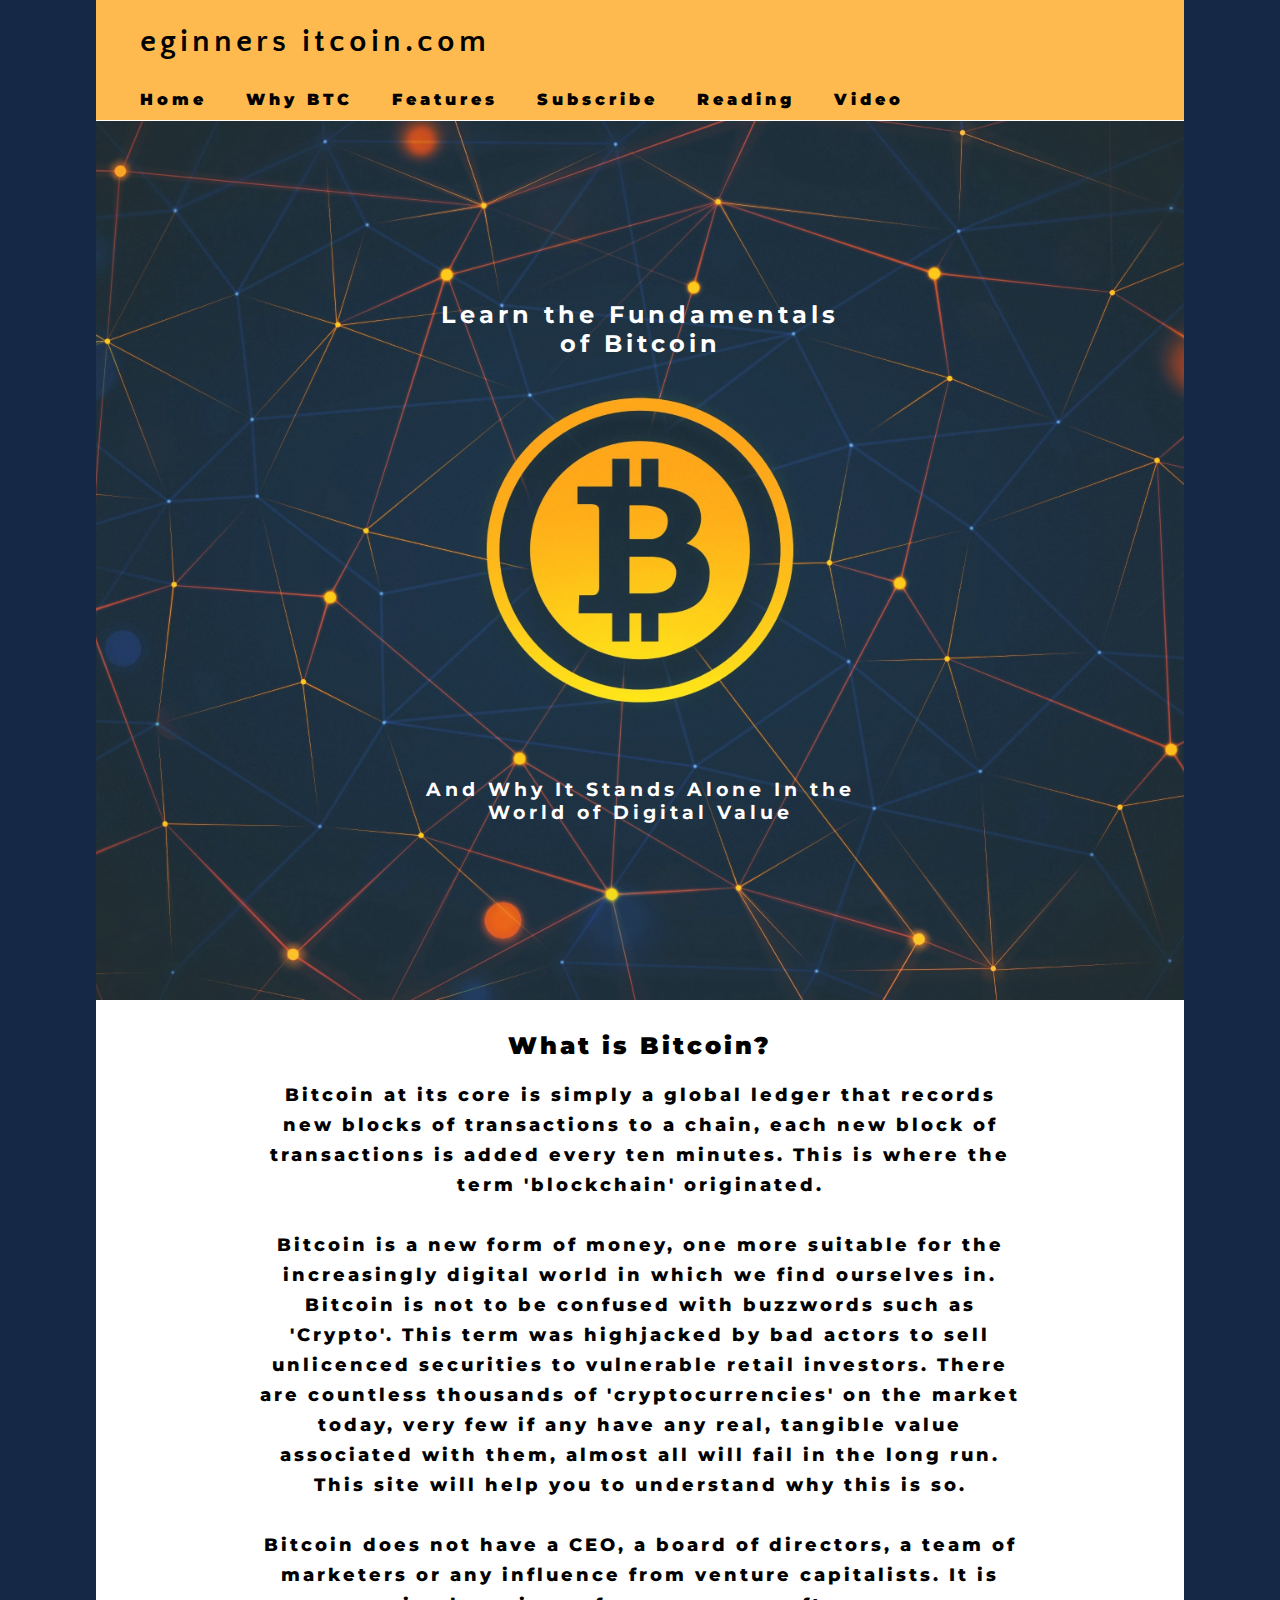
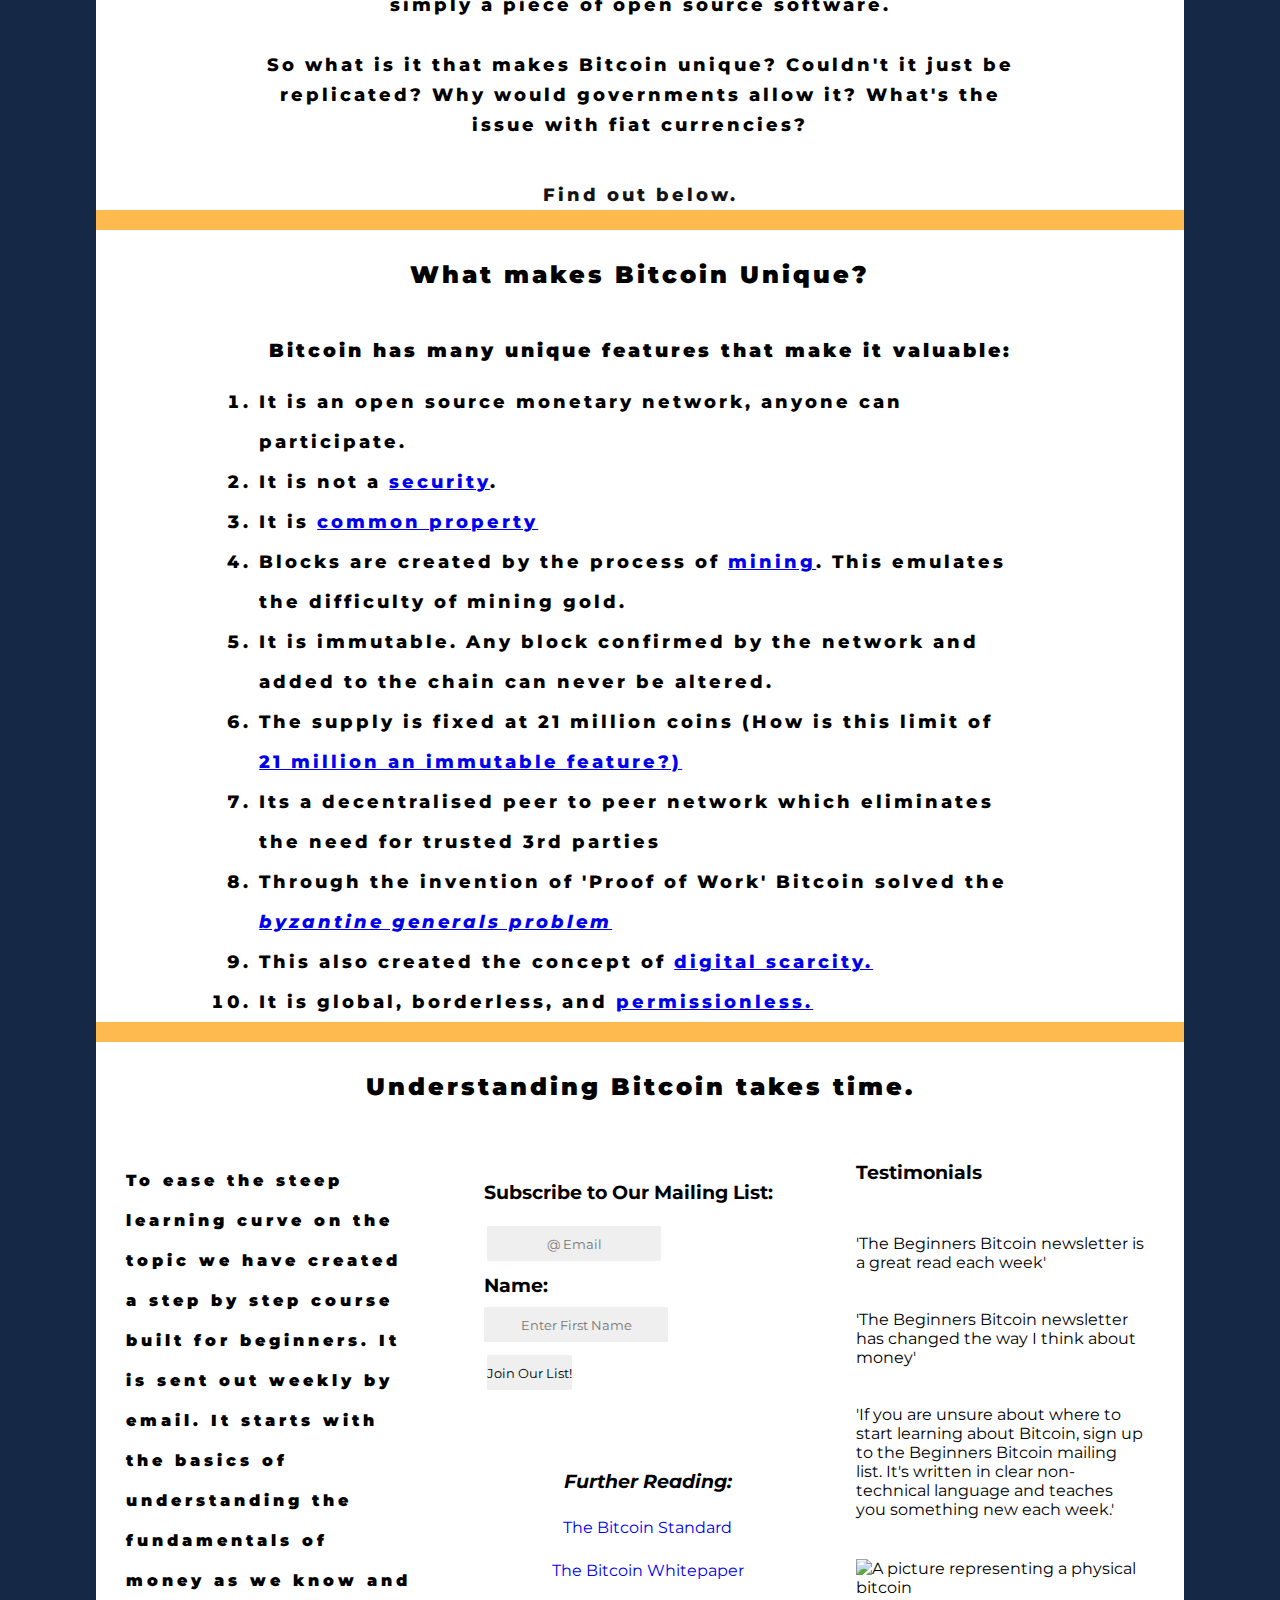
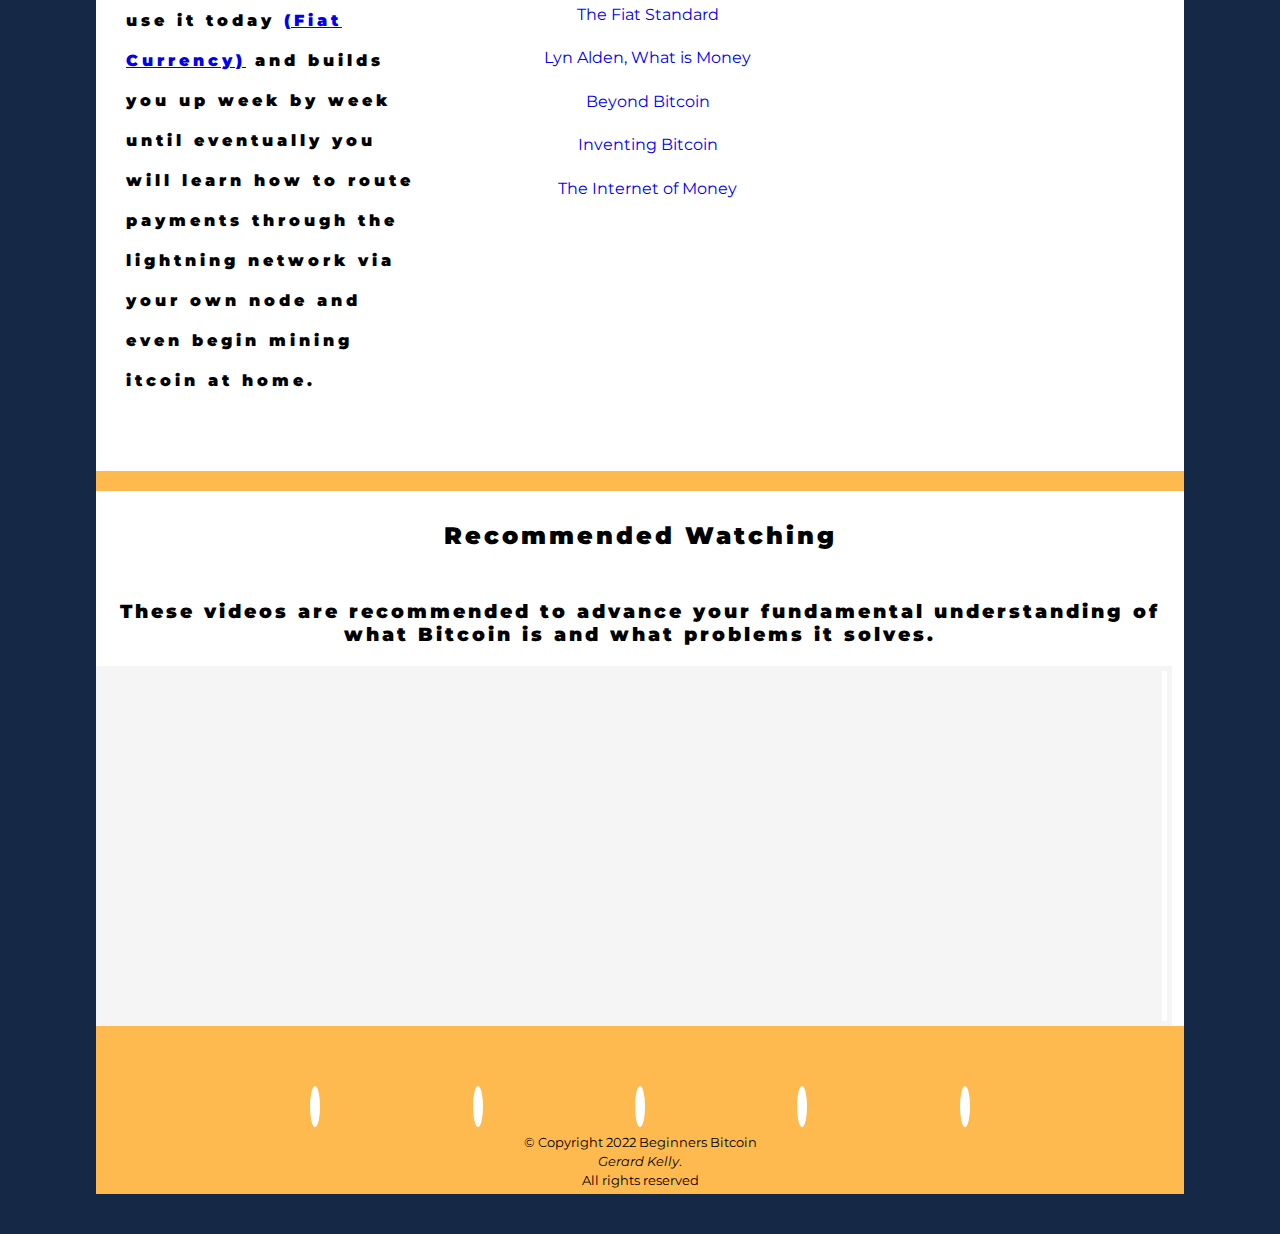
==== commit 9c6651d9: "Add copyright to footer, Fix internal subscribe link to land on form on mobile, Fix submitted form l" ====
--- a/index.html
+++ b/index.html
@@ -22,7 +22,7 @@
                     <li><a href="index.html">Home</a></li>
                     <li><a href="#what_is_btc">Why BTC</a></li>
                     <li><a href="#unique_btc">Features</a></li>
-                    <li><a href="#mailing_list_section">Subscribe</a></li>
+                    <li><a href="#subscribe_img">Subscribe</a></li> 
                     <li><a href="#further_reading">Reading</a></li>
                     <li><a href="#recommended_watching">Video</a></li>
                 </ul>
@@ -131,7 +131,7 @@
                     <picture>
                         <source srcset="./assets/css/images/Bitcoin-Images/btc_small.jpg"
                                 media="(max-width: 500px)">
-                        <img src="./assets/css/images/Bitcoin-Images/pexels-alesia-kozik-6765369.jpg"  width="100%" height="300px" alt="A picture representing a physical bitcoin">
+                        <img id="subscribe_img" src="./assets/css/images/Bitcoin-Images/pexels-alesia-kozik-6765369.jpg"  width="100%" height="300px" alt="A picture representing a physical bitcoin">
                     </picture>
                 </div>
 
@@ -200,6 +200,9 @@
                     <a href="#landing_page_main"><i id="back_to_top" class="far fa-arrow-alt-circle-up"></i></a>
                 </li>
             </ul>
+            <div id="copyright">
+                <small>&copy; Copyright 2022 Beginners Bitcoin <br><em>Gerard Kelly</em>. <br>All rights reserved</small>
+            </div>
         </footer> 
     </div> 
     <!--End container div-->
--- a/assets/css/style.css
+++ b/assets/css/style.css
@@ -343,7 +343,7 @@
 /* Footer and Social Links */
 
    #site_footer {
-    height: 150px;
+    height: auto;
     width: 100%;
     background-color: #ffba4f;
 }
@@ -370,6 +370,12 @@
     animation-duration: 0.3s;
     animation-fill-mode: forwards;
 } 
+
+#copyright {
+    text-align: center;
+    padding: 10px 0 5px 0;
+}
+
 /* Animation for icons */
 
 @keyframes icon-increase {
@@ -621,8 +627,7 @@
 }
 
 #mail_list_layout {
-    width: 85%;
-    margin-left: 15%;
+    width: 100%;
     padding-top: 60px;
 }
 
@@ -657,6 +662,14 @@
     margin: 0 5% 0 5%;
 }
 
+.social-networks {
+    display: flex;
+    flex-direction: row;
+    align-items: center;
+    justify-content: space-between;
+    margin-left: 10%;
+}
+
 #back_to_top {
     visibility: hidden;
 }
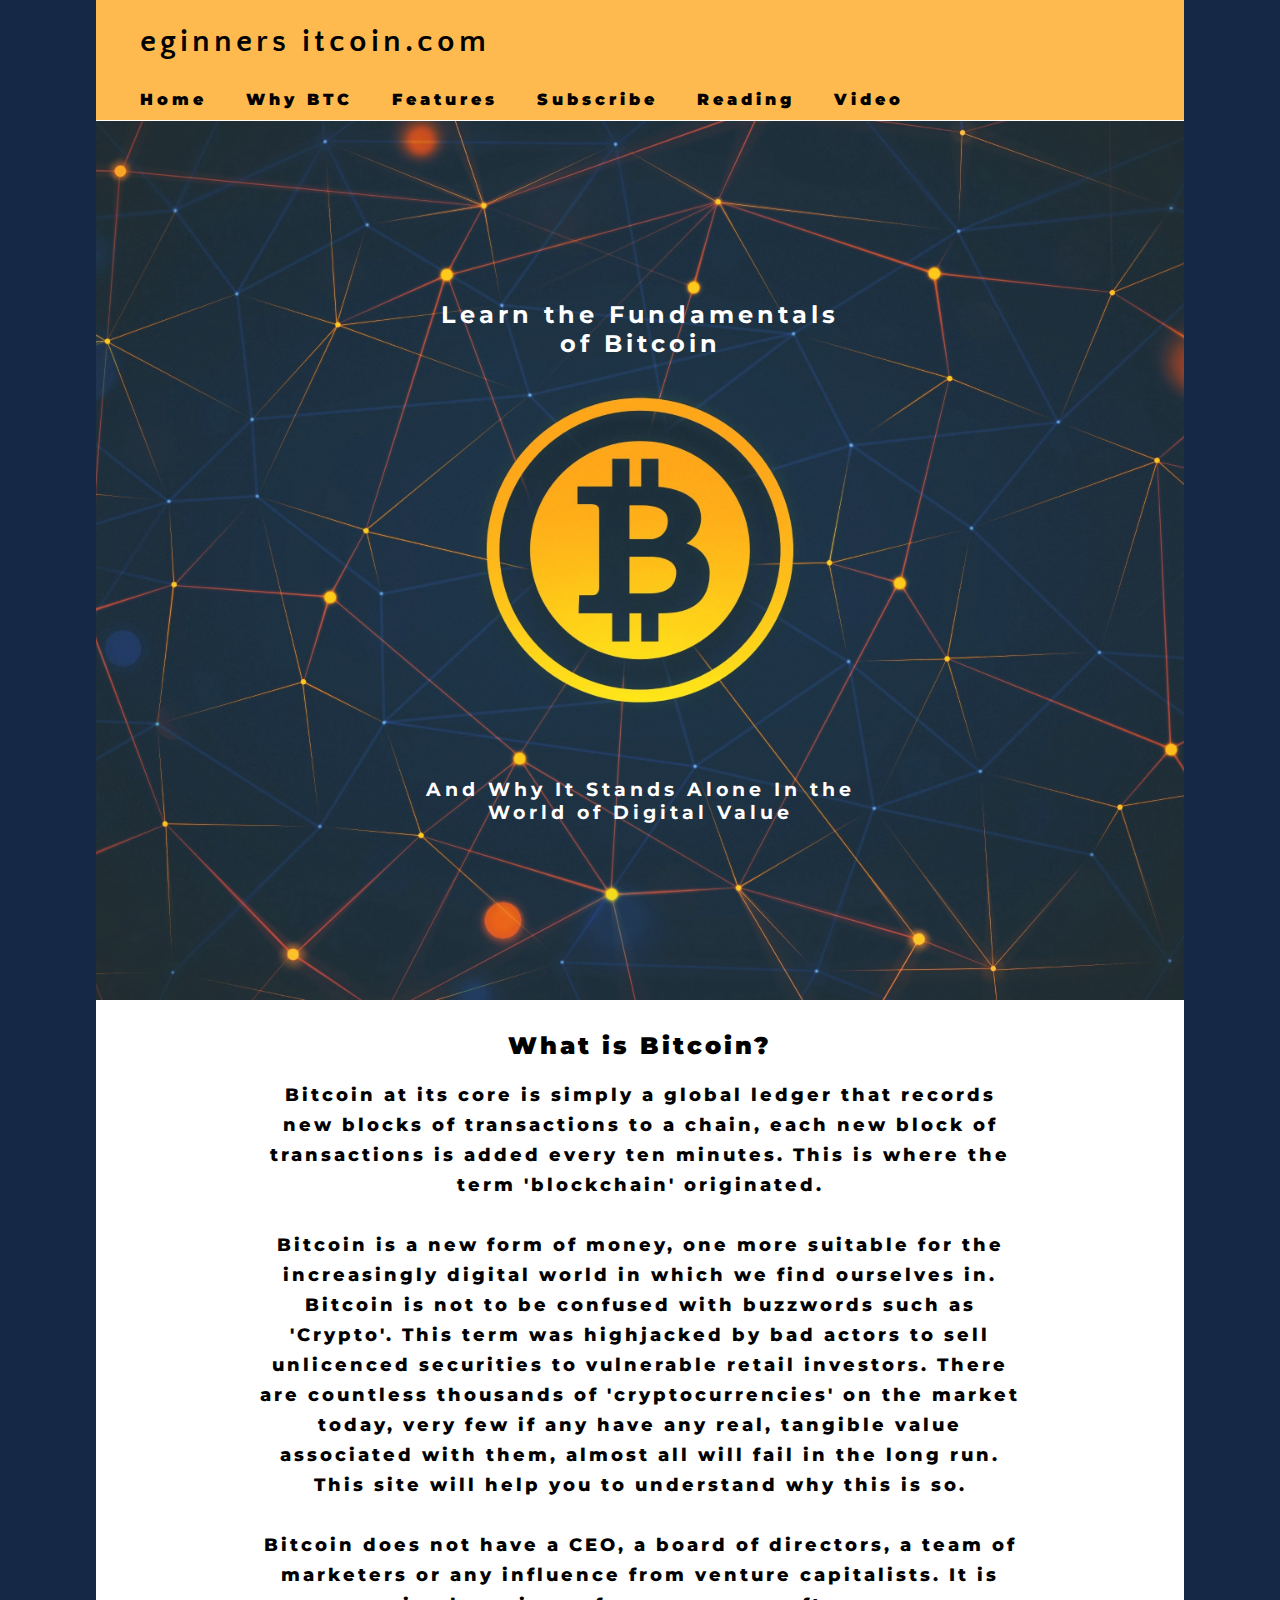
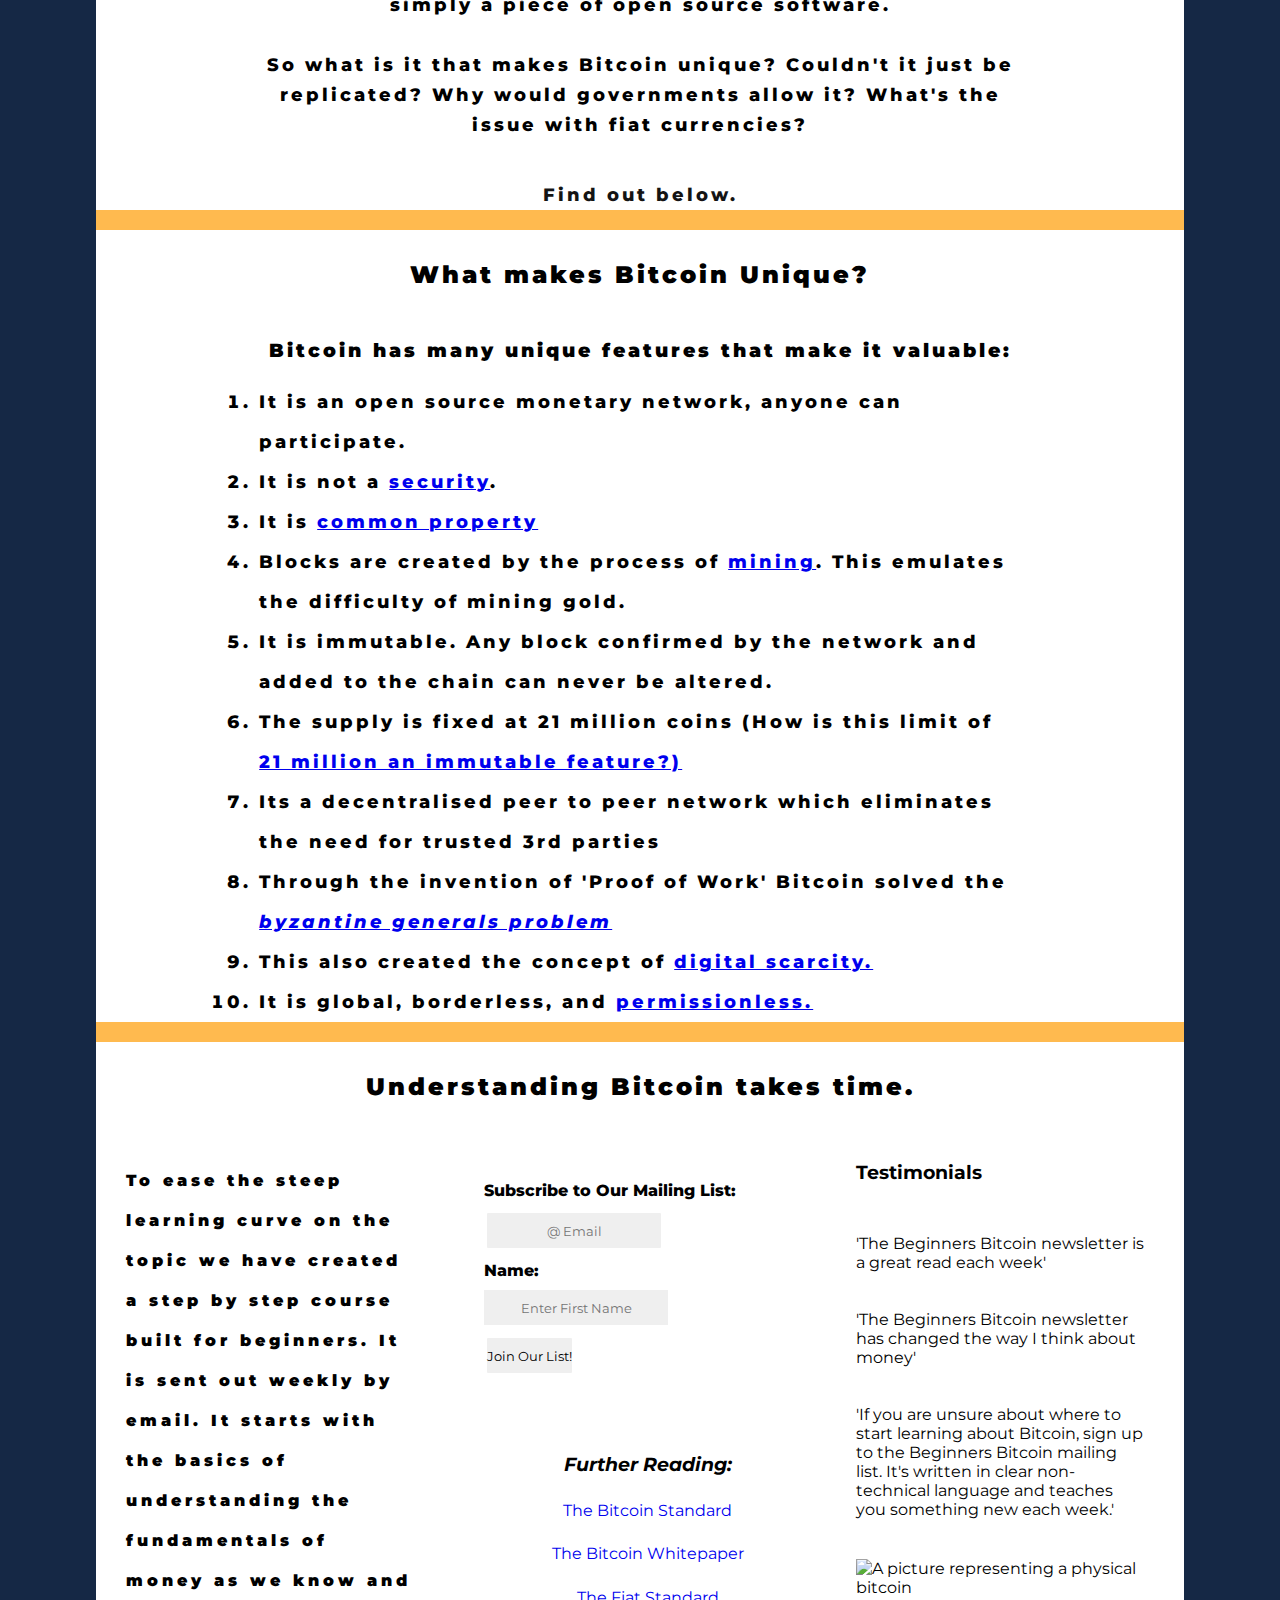
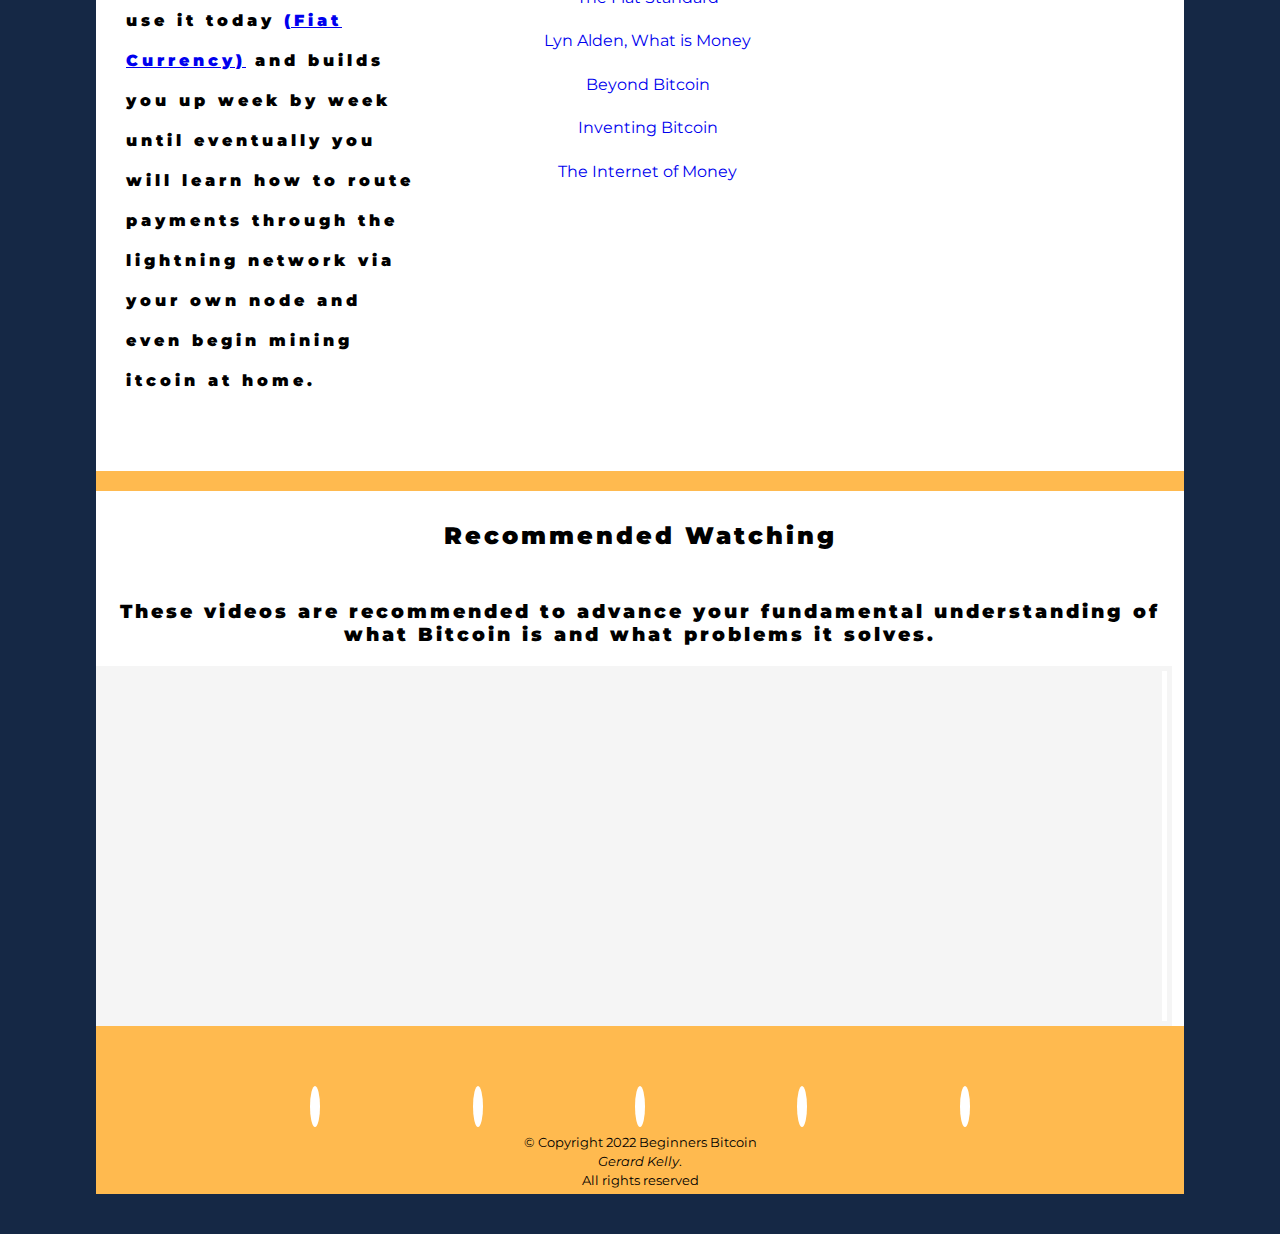
==== commit 32bbffb5: "Fix 6 markup errors resulting from W3c vlaidator, incorrect child element used in label elements, in" ====
--- a/index.html
+++ b/index.html
@@ -51,11 +51,11 @@
                         associated with them, almost all will fail in the long run. This site will help you to understand why this is so.<br><br>
                         Bitcoin does not have a CEO, a board of directors, a team of marketers or any influence from venture capitalists. It is simply a piece of open source software.
                         <br><br>
-                        So what is it that makes Bitcoin unique? Couldn't it just be replicated? Why would governments allow it? What's the issue with fiat currencies? 
-                        <div id="find_out_icon">
+                        So what is it that makes Bitcoin unique? Couldn't it just be replicated? Why would governments allow it? What's the issue with fiat currencies?
+                    </p> 
+                    <div id="find_out_icon">
                             Find out below. <i class="fa-solid fa-hand-point-down"></i>
-                        </div>
-                    </p>    
+                    </div>    
                 </div>    
             </section>
             <!--What makes BTC unique section-->
@@ -131,19 +131,19 @@
                     <picture>
                         <source srcset="./assets/css/images/Bitcoin-Images/btc_small.jpg"
                                 media="(max-width: 500px)">
-                        <img id="subscribe_img" src="./assets/css/images/Bitcoin-Images/pexels-alesia-kozik-6765369.jpg"  width="100%" height="300px" alt="A picture representing a physical bitcoin">
+                        <img id="subscribe_img" src="./assets/css/images/Bitcoin-Images/pexels-alesia-kozik-6765369.jpg" width="400" height="300" alt="A picture representing a physical bitcoin">
                     </picture>
                 </div>
 
                 <form id="mail_list_layout" action="submitform.html" target="_blank">
                     <label  for="subscriber_list">
-                        <h3>Subscribe to Our Mailing List:</h3><br>
+                        <span id="subscribe_to_list">Subscribe to Our Mailing List:</span><br>
                     </label>
                     <input type="email" id="subscriber_list" name="email" placeholder="@ Email" required>
 
                     <label for="subscriber_name">
-                        <h3 id="subscriber_name_heading">Name:</h3>
-                    </label>
+                        <span id="subscriber_name_heading">Name:</span>
+                    </label>    
                     <input type="text" id="subscriber_name" name="subscriber_name" placeholder="Enter First Name" required>
                     <button type="submit" id="email_list_button">Join Our List!</button>
                 </form>
@@ -165,13 +165,13 @@
                     <h3 class="section_headings">These videos are recommended to advance your fundamental understanding of what Bitcoin is and what problems it solves.</h3>
                 </div>
                 <div id="video_content">
-                    <iframe src="https://www.youtube.com/embed/gp4U5aH_T6A" title="YouTube video player" frameborder="0" allow="accelerometer; autoplay; clipboard-write; encrypted-media; gyroscope; picture-in-picture" allowfullscreen></iframe>
+                    <iframe src="https://www.youtube.com/embed/gp4U5aH_T6A" title="YouTube video player" allow="accelerometer; autoplay; clipboard-write; encrypted-media; gyroscope; picture-in-picture" allowfullscreen></iframe>
                 
-                    <iframe src="https://www.youtube.com/embed/Zzj3qeKoghg" title="YouTube video player" frameborder="0" allow="accelerometer; autoplay; clipboard-write; encrypted-media; gyroscope; picture-in-picture" allowfullscreen></iframe>
+                    <iframe src="https://www.youtube.com/embed/Zzj3qeKoghg" title="YouTube video player" allow="accelerometer; autoplay; clipboard-write; encrypted-media; gyroscope; picture-in-picture" allowfullscreen></iframe>
                 
-                    <iframe src="https://www.youtube.com/embed/mC43pZkpTec" title="YouTube video player" frameborder="0" allow="accelerometer; autoplay; clipboard-write; encrypted-media; gyroscope; picture-in-picture" allowfullscreen></iframe>
+                    <iframe src="https://www.youtube.com/embed/mC43pZkpTec" title="YouTube video player" allow="accelerometer; autoplay; clipboard-write; encrypted-media; gyroscope; picture-in-picture" allowfullscreen></iframe>
                 
-                    <iframe src="https://www.youtube.com/embed/s_VbDp_bq2w" title="YouTube video player" frameborder="0" allow="accelerometer; autoplay; clipboard-write; encrypted-media; gyroscope; picture-in-picture" allowfullscreen></iframe>
+                    <iframe src="https://www.youtube.com/embed/s_VbDp_bq2w" title="YouTube video player" allow="accelerometer; autoplay; clipboard-write; encrypted-media; gyroscope; picture-in-picture" allowfullscreen></iframe>
                 </div>
             </section>
             <!--Site Footer-->
--- a/assets/css/style.css
+++ b/assets/css/style.css
@@ -247,7 +247,7 @@
     height: 35px;
     width: 40%;
     text-align: center;
-    margin: 0px 0 10px 0px;
+    margin: 10px 0 10px 0px;
     background-color: #efefef;
     border: 3px solid white;
     border-radius: 4px;
@@ -277,8 +277,13 @@
     text-align: center;
 }
 
-#subscriber_name_heading {
+ #subscriber_name_heading {
+    display: block;
+    font-weight: 800;
     margin-bottom: 10px;
+} 
+#subscribe_to_list {
+    font-weight: 800;
 }
 
 #subscriber_name:hover {
@@ -414,6 +419,9 @@
 #video_content {
     width: 98%;
 }
+#subscribe_img {
+    width: 98%;
+}
  }  
 
  /* Style for 1100px viewports or less */
@@ -454,6 +462,11 @@
         line-height: 30px;
         letter-spacing: 3px;
         font-weight: 900;
+    }
+
+    #subscribe_img {
+        width: 98%;
+        height: auto;
     }
     
     #testimonials {
@@ -539,6 +552,10 @@
         position: relative;
         left: -15%;
     }
+
+    #subscribe_img {
+        width: 98%;
+    }
     
     #further_reading {
         width: 100%;
@@ -602,6 +619,10 @@
     width: 95%;
 }
 
+#subscribe_img {
+    width: 95%;
+}
+
 .section_headings {
     padding: 5%;
     letter-spacing: 2px;
@@ -637,7 +658,7 @@
 
 #subscriber_name_heading {
     position: relative;
-    left: -30%;
+    left: -25%;
 }
 
 #further_reading {
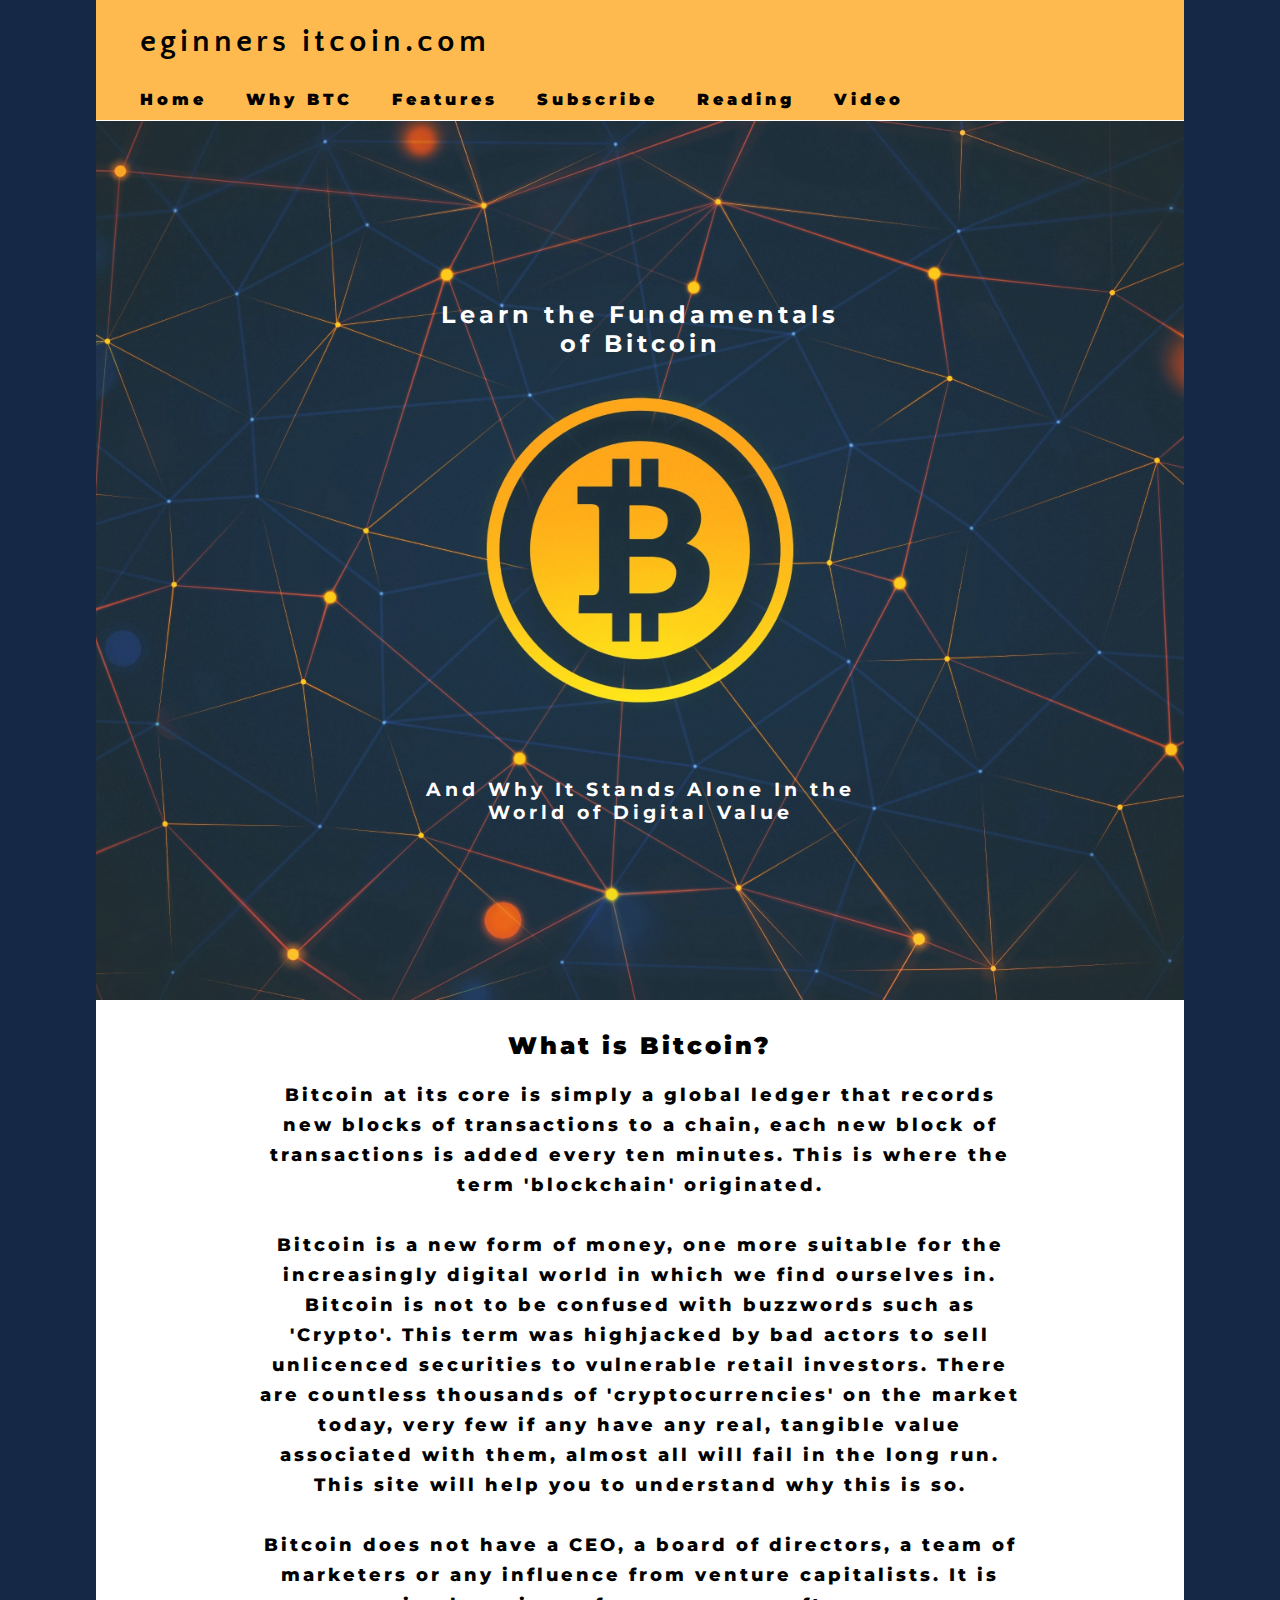
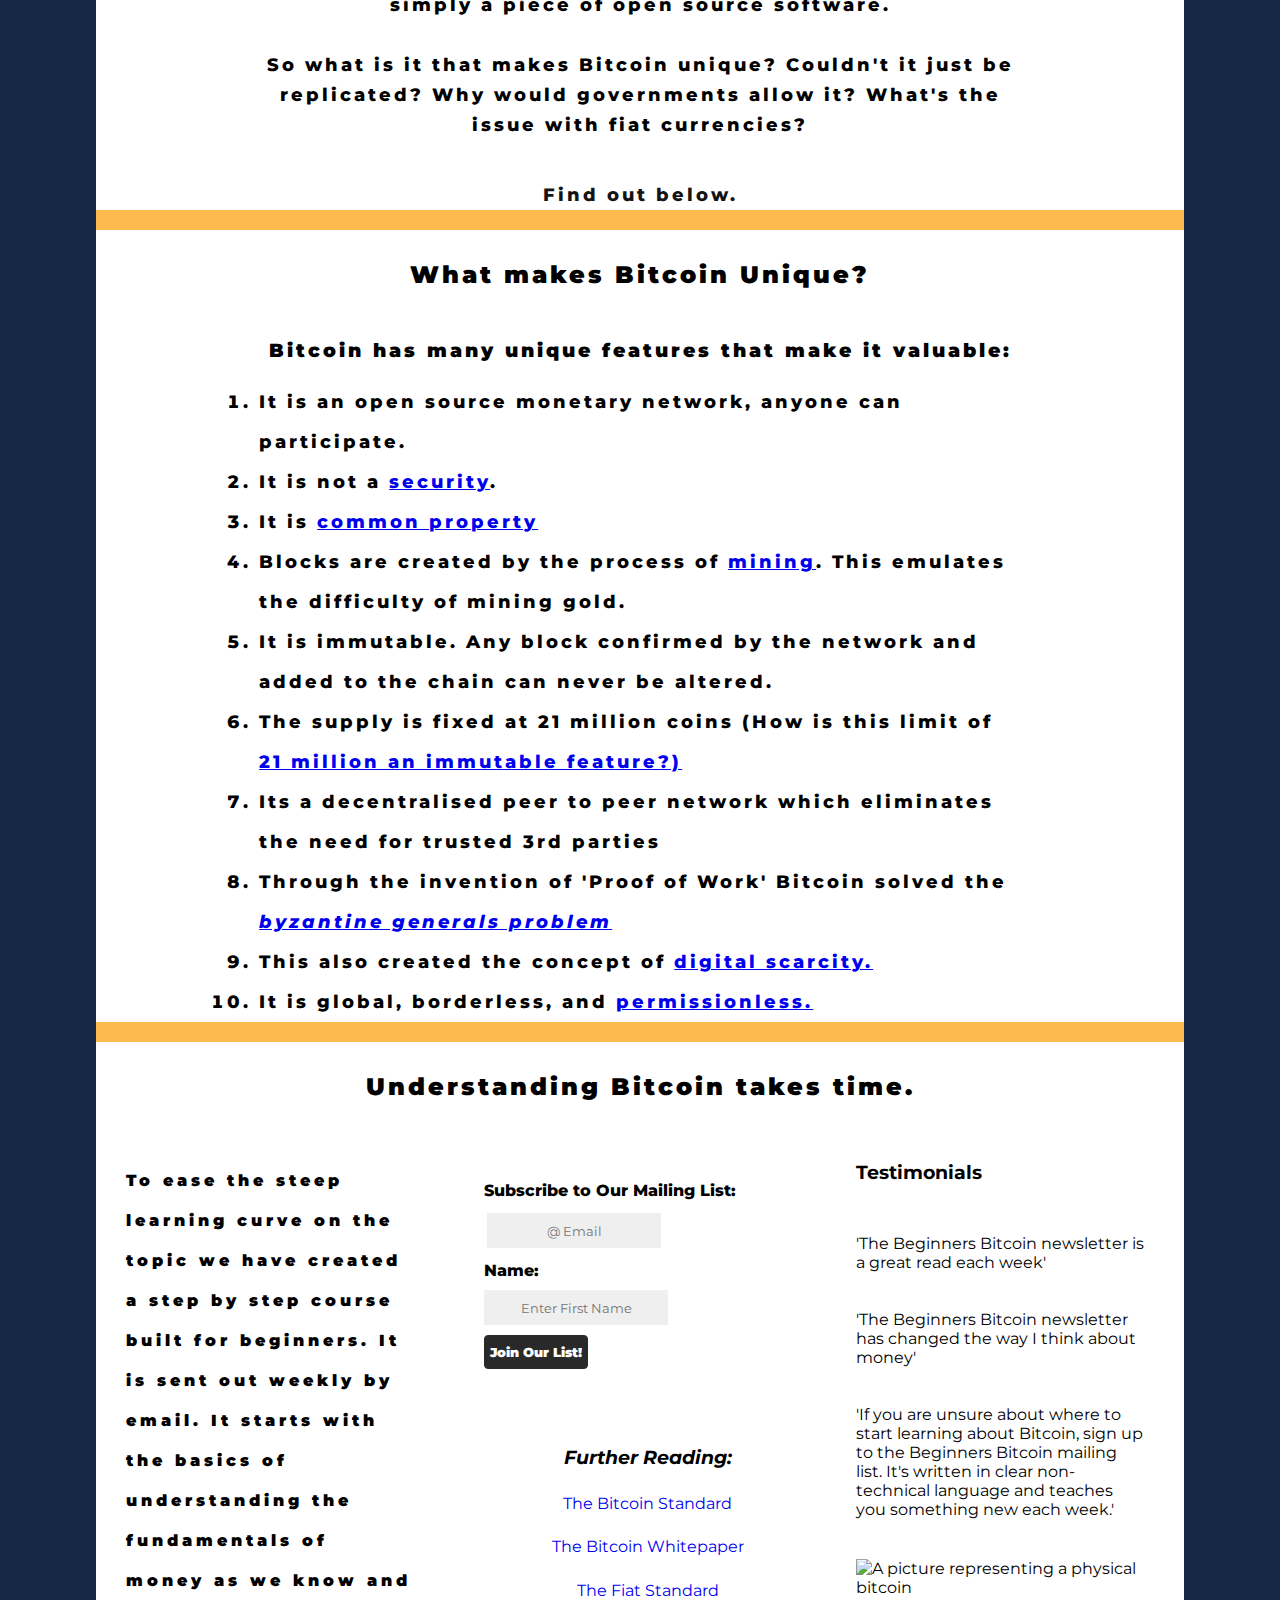
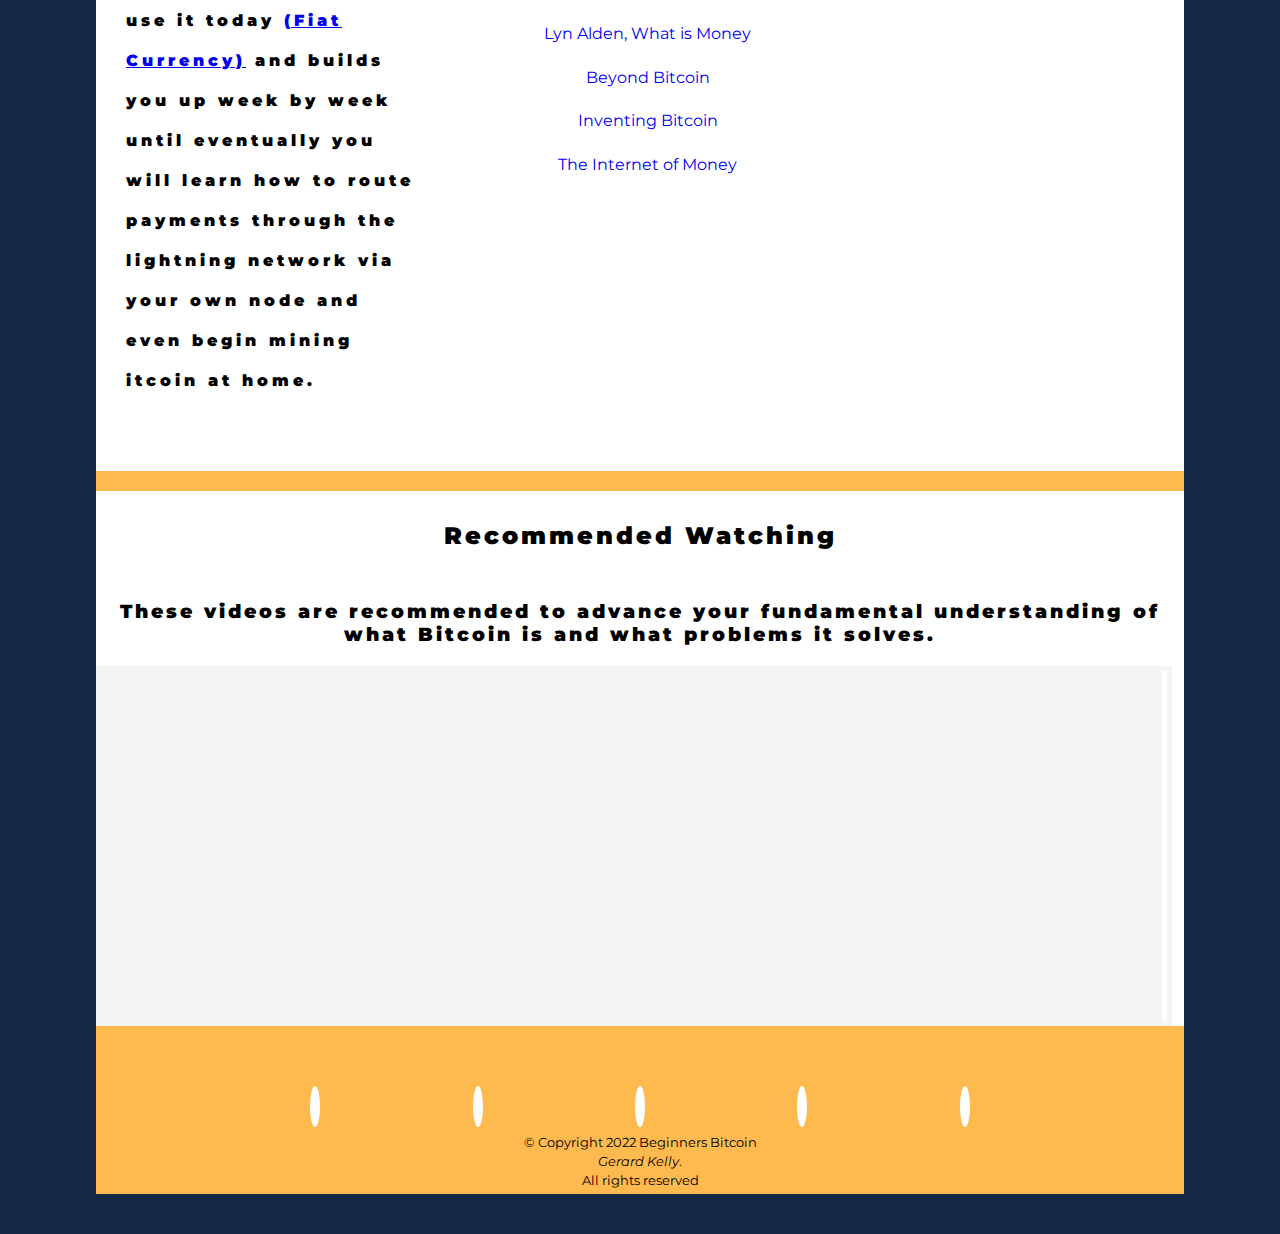
==== commit e67847d9: "Tidy Comments in index.html file, Change class names to have single quotes" ====
--- a/index.html
+++ b/index.html
@@ -4,15 +4,16 @@
     <meta charset="UTF-8">
     <meta http-equiv="X-UA-Compatible" content="IE=edge">
     <meta name="viewport" content="width=device-width, initial-scale=1.0">
-    <meta name="description" content="">
-    <meta name="keywords" content="">
+    <meta name="description" content="Apprehensive about Bitcoin? Want to learn what BTC is without being overwhelmed by technical details? Visit our site to 
+        begin your journey into the world of peer to peer digital currency">
+    <meta name="keywords" content="Bitcoin, Digital Currency, Money, Digital Value, Digital Scarcity, ByZantine Generals Problem, Learn about Bitcoin.">
     <link rel="stylesheet" href="./assets/css/style.css">
     <title>Beginners Bitcoin</title>
 </head>
 <body>
     <!--Header and site logo-->
-    <div class="container">    
-        <header class="site_header">
+    <div class='container'>    
+        <header class='site_header'>
             <div id="main_logo">
                 <h1><i class="fa-solid fa-bitcoin-sign"></i>eginners <br id="mobile_header"><i class="fa-solid fa-bitcoin-sign"></i>itcoin.com</h1>
             </div>
@@ -28,8 +29,8 @@
                 </ul>
             </nav>
         </header>
-            <!--Begin main content-->
-            <!--Structure for the main landing page, img and site goals => (headings)-->
+        <!--Begin main content-->
+        <!--Structure for the main landing page, img and site goals => (headings)-->
         <main>         
             <section aria-label="Sets out the intended goals of the website">
                 <div id="landing_page_main" role="img" aria-label="A bitcoin logo at the center with a network of nodes, pointing to its decentralised nature">
@@ -42,8 +43,8 @@
             <!--What is BTC Section-->
             <section aria-label="An overview of Bitcoin">
                 <div id="what_is_btc">
-                    <h2 class="section_headings">What is Bitcoin?</h2>
-                    <p class="section_paragraphs">Bitcoin at its core is simply a global ledger that records new blocks of transactions to a chain, each new block of transactions is added every ten minutes.
+                    <h2 class='section_headings'>What is Bitcoin?</h2>
+                    <p class='section_paragraphs'>Bitcoin at its core is simply a global ledger that records new blocks of transactions to a chain, each new block of transactions is added every ten minutes.
                         This is where the term 'blockchain' originated.<br><br>
                         Bitcoin is a new form of money, one more suitable for the increasingly digital world in which we find 
                         ourselves in. Bitcoin is not to be confused with buzzwords such as 'Crypto'. This term was highjacked by bad actors to sell unlicenced securities 
@@ -61,22 +62,22 @@
             <!--What makes BTC unique section-->
             <section aria-label="Explanation of what makes Bitcoin unique">
                 <div id="unique_btc" >
-                    <h2 class="section_headings">What makes Bitcoin Unique?</h2>
-                    <h3 class="section_headings">Bitcoin has many unique features that make it valuable:</h3>
+                    <h2 class='section_headings'>What makes Bitcoin Unique?</h2>
+                    <h3 class='section_headings'>Bitcoin has many unique features that make it valuable:</h3>
                         <ol>
                             <li>
                                 It is an open source monetary network, anyone can participate.
                             </li>
                             <li>
-                                It is not a <a href="https://www.investopedia.com/terms/s/security.asp" target="_blank" class="clean_link">security</a>.
+                                It is not a <a href="https://www.investopedia.com/terms/s/security.asp" target="_blank" class='clean_link'>security</a>.
                             </li>
                             <li>
                                 It is <a href="https://www.google.com/search?q=common+property&oq=common+property&aqs=chrome..69i57j46i512j0i512l8.3224j0j4&sourceid=chrome&ie=UTF-8"
-                                        target="_blank" class="clean_link" >common property</a>
+                                        target="_blank" class='clean_link' >common property</a>
                             </li>
                             <li>
                                 Blocks are created by the process of 
-                                <a href="https://www.investopedia.com/terms/b/bitcoin-mining.asp" target="_blank" class="clean_link" >mining</a>.
+                                <a href="https://www.investopedia.com/terms/b/bitcoin-mining.asp" target="_blank" class='clean_link' >mining</a>.
                                 This emulates the difficulty of mining gold.
                             </li>
                             <li>
@@ -85,40 +86,41 @@
                             <li>
                                 The supply is fixed at 21 million coins (How is this limit of 
                                 <a href="https://bitcoin.stackexchange.com/questions/2756/how-is-the-bitcoin-21-million-cap-implemented" 
-                                   target="_blank" class="clean_link">21 million an immutable feature?)</a>
+                                   target="_blank" class='clean_link'>21 million an immutable feature?)</a>
                             </li>
                             <li>
                                 Its a decentralised peer to peer network which eliminates the need for trusted 3rd parties
                             </li>
                             <li>
                                 Through the invention of 'Proof of Work' Bitcoin solved the 
-                                <em><a href="https://cryptonews.net/news/bitcoin/3180977/" target="_blank" class="clean_link">byzantine generals problem</a></em>
+                                <em><a href="https://cryptonews.net/news/bitcoin/3180977/" target="_blank" class='clean_link'>byzantine generals problem</a></em>
                             </li>
                             <li>
                                 This also created the concept of
                                 <a href="https://nbx.com/crypto101/what-is-digital-scarcity#:~:text=Digital%20scarcity%20is%20the%20idea,million%20bitcoins%20in%20its%20code." 
-                                   target="_blank" class="clean_link">digital scarcity.</a> 
+                                   target="_blank" class='clean_link'>digital scarcity.</a> 
                             </li>
                             <li>
                                 It is global, borderless, and <a href="https://www.blockchain-council.org/blockchain/permissioned-and-permissionless-blockchains-a-comprehensive-guide/" 
-                                target="_blank" class="clean_link">permissionless.</a>
+                                target="_blank" class='clean_link'>permissionless.</a>
                             </li>
                         </ol>
                 </div>
             </section>
         </main>
-            <!--End main content-->
+        <!--End main content-->
+        <!--Start subscriber mailing list section-->
             <section id="mailing_list_section" aria-label="A section to allow users subscribe to our mailing list for further learning if interested">
-                <h2 id="mail_list_heading" class="section_headings">Understanding Bitcoin takes time.</h2> 
-                <!-- <div id="mail_list_container"> -->
+                <h2 id="mail_list_heading" class='section_headings'>Understanding Bitcoin takes time.</h2> 
                 <div id="reasons_to_subscribe">
                     <p>To ease the steep learning curve on the topic we have created a step by step course built for beginners.
                         It is sent out weekly by email. It starts with the basics of understanding the fundamentals of money as we know and use it today 
-                        <a href="https://en.wikipedia.org/wiki/Fiat_money" class="clean_link">(Fiat Currency)</a>
+                        <a href="https://en.wikipedia.org/wiki/Fiat_money" class='clean_link'>(Fiat Currency)</a>
                         and builds you up week by week until eventually you will learn how to route payments through the lightning network via your own node and even begin 
                         mining <i class="fa-solid fa-bitcoin-sign"></i>itcoin at home.  
                     </p>
                 </div>
+                <!--Testimonials section-->
                 <div id="testimonials">
                     <h3>Testimonials</h3>
                     <p>'The Beginners Bitcoin newsletter is a great read each week'</p>
@@ -134,7 +136,7 @@
                         <img id="subscribe_img" src="./assets/css/images/Bitcoin-Images/pexels-alesia-kozik-6765369.jpg" width="400" height="300" alt="A picture representing a physical bitcoin">
                     </picture>
                 </div>
-
+                <!--Start form for mailing list-->
                 <form id="mail_list_layout" action="submitform.html" target="_blank">
                     <label  for="subscriber_list">
                         <span id="subscribe_to_list">Subscribe to Our Mailing List:</span><br>
@@ -147,22 +149,23 @@
                     <input type="text" id="subscriber_name" name="subscriber_name" placeholder="Enter First Name" required>
                     <button type="submit" id="email_list_button">Join Our List!</button>
                 </form>
+                <!--Start further reading section-->
                 <div id="further_reading">
                     <h3><em id="recommended_reading">Further Reading:</em></h3> 
-                    <a href="https://www.amazon.co.uk/Bitcoin-Standard-Decentralized-Alternative-Central/dp/1119473861" target="_blank">The Bitcoin Standard</a>
-                    <a href="https://bitcoin.org/bitcoin.pdf" target="_blank">The Bitcoin Whitepaper</a>
-                    <a href="https://www.amazon.co.uk/Fiat-Standard-Slavery-Alternative-Civilization/dp/1544526474/ref=pd_lpo_1?pd_rd_i=1544526474&psc=1" target="_blank">The Fiat Standard</a>
-                    <a href="https://www.lynalden.com/what-is-money/" target="_blank">Lyn Alden, What is Money</a>
-                    <a href="https://www.allenandunwin.com/browse/books/academic-professional/economics/Beyond-Bitcoin-Steven-Boykey-Sidley--Simon-Dingle-9781785788307" target="_blank">Beyond Bitcoin</a>
-                    <a href="https://www.amazon.co.uk/Inventing-Bitcoin-Technology-Decentralized-Explained-ebook/dp/B07MWXRWNB" target="_blank">Inventing Bitcoin</a>
-                    <a href="https://www.readinglength.com/book/isbn-194791006X" target="_blank">The Internet of Money</a>   
+                    <a href="https://www.amazon.co.uk/Bitcoin-Standard-Decentralized-Alternative-Central/dp/1119473861" target="_blank" rel="noopener">The Bitcoin Standard</a>
+                    <a href="https://bitcoin.org/bitcoin.pdf" target="_blank" rel="noopener">The Bitcoin Whitepaper</a>
+                    <a href="https://www.amazon.co.uk/Fiat-Standard-Slavery-Alternative-Civilization/dp/1544526474/ref=pd_lpo_1?pd_rd_i=1544526474&psc=1" target="_blank" rel="noopener">The Fiat Standard</a>
+                    <a href="https://www.lynalden.com/what-is-money/" target="_blank" rel="noopener">Lyn Alden, What is Money</a>
+                    <a href="https://www.allenandunwin.com/browse/books/academic-professional/economics/Beyond-Bitcoin-Steven-Boykey-Sidley--Simon-Dingle-9781785788307" target="_blank" rel="noopener">Beyond Bitcoin</a>
+                    <a href="https://www.amazon.co.uk/Inventing-Bitcoin-Technology-Decentralized-Explained-ebook/dp/B07MWXRWNB" target="_blank" rel="noopener">Inventing Bitcoin</a>
+                    <a href="https://www.readinglength.com/book/isbn-194791006X" target="_blank" rel="noopener">The Internet of Money</a>   
                 </div>      
             </section>
             <!--Begin markup for Recommended Video Content-->
             <section aria-label="Recommended video content to learn the fundamentals of SBitcoin and Fiat currencies">
                 <div id="recommended_watching">
-                    <h2 class="section_headings">Recommended Watching</h2>
-                    <h3 class="section_headings">These videos are recommended to advance your fundamental understanding of what Bitcoin is and what problems it solves.</h3>
+                    <h2 class='section_headings'>Recommended Watching</h2>
+                    <h3 class='section_headings'>These videos are recommended to advance your fundamental understanding of what Bitcoin is and what problems it solves.</h3>
                 </div>
                 <div id="video_content">
                     <iframe src="https://www.youtube.com/embed/gp4U5aH_T6A" title="YouTube video player" allow="accelerometer; autoplay; clipboard-write; encrypted-media; gyroscope; picture-in-picture" allowfullscreen></iframe>
@@ -174,9 +177,9 @@
                     <iframe src="https://www.youtube.com/embed/s_VbDp_bq2w" title="YouTube video player" allow="accelerometer; autoplay; clipboard-write; encrypted-media; gyroscope; picture-in-picture" allowfullscreen></iframe>
                 </div>
             </section>
-            <!--Site Footer-->
+        <!--Start Footer-->
         <footer id="site_footer">
-            <ul class="social-networks">
+            <ul class='social-networks'>
                 <li>
                     <a href="https://facebook.com" target="_blank" rel="noopener" 
                     aria-label="Visit our Facebook page (opens in a new tab)"><i class="fab fa-facebook"></i></a>
@@ -197,7 +200,7 @@
                     aria-label="Visit our Instagram page (opens in a new tab)"><i class="fab fa-instagram"></i></a>
                 </li>
                 <li>
-                    <a href="#landing_page_main"><i id="back_to_top" class="far fa-arrow-alt-circle-up"></i></a>
+                    <a href="#landing_page_main"><i id="back_to_top" class="far fa-arrow-alt-circle-up" alt="back to top button"></i></a>
                 </li>
             </ul>
             <div id="copyright">
--- a/assets/css/style.css
+++ b/assets/css/style.css
@@ -181,7 +181,7 @@
 
 /*  Mailing List Styles */
 
-  #mail_list_heading {
+#mail_list_heading {
     background-color: white;
 }
 
@@ -277,7 +277,7 @@
     text-align: center;
 }
 
- #subscriber_name_heading {
+#subscriber_name_heading {
     display: block;
     font-weight: 800;
     margin-bottom: 10px;
@@ -302,14 +302,19 @@
 }
 
 #email_list_button {
-    height: 41px;
+    height: 34px;
     margin-top: 10px;
-    border: 3px solid white;
+    border: 1px solid #292929;
     border-radius: 4px;  
+    padding: 0 5px 0 5px;
+    background-color: #292929;
+    color: white;
+    font-weight: 900;
     font-family: inherit;
 }
 #email_list_button:hover {
-    background-color: white;
+    background-color: #efefef;
+    color: black;
     transform: scale(1.01);
     font-weight: 800;
 } 
@@ -601,7 +606,9 @@
     float: none;
 }
 #header_navigation a {
-    letter-spacing: 3px;
+    letter-spacing: 2px;
+    padding-right: 5px;
+    border-right: 1px solid white;
 }
 
 #main_image_headings {
@@ -659,6 +666,10 @@
 #subscriber_name_heading {
     position: relative;
     left: -25%;
+}
+
+#email_list_button {
+    margin: 10px 0 0 5px;
 }
 
 #further_reading {
